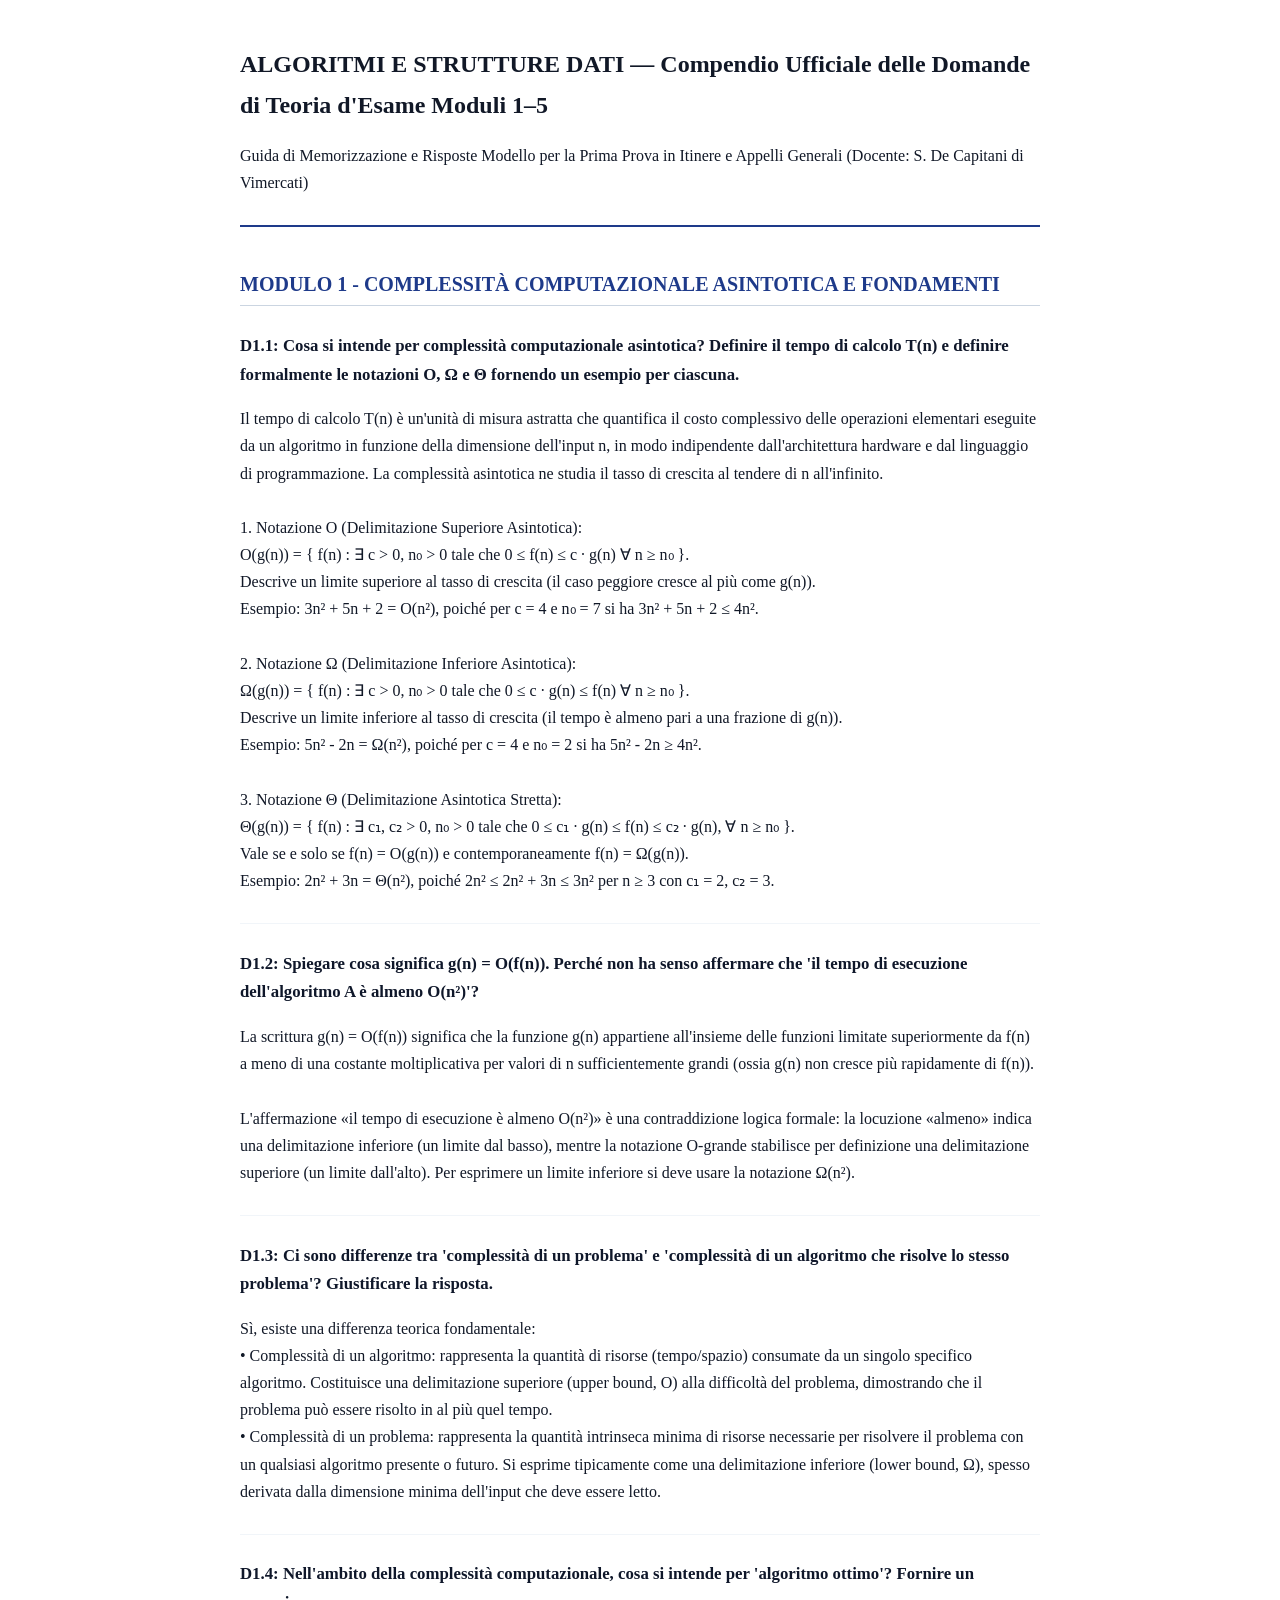
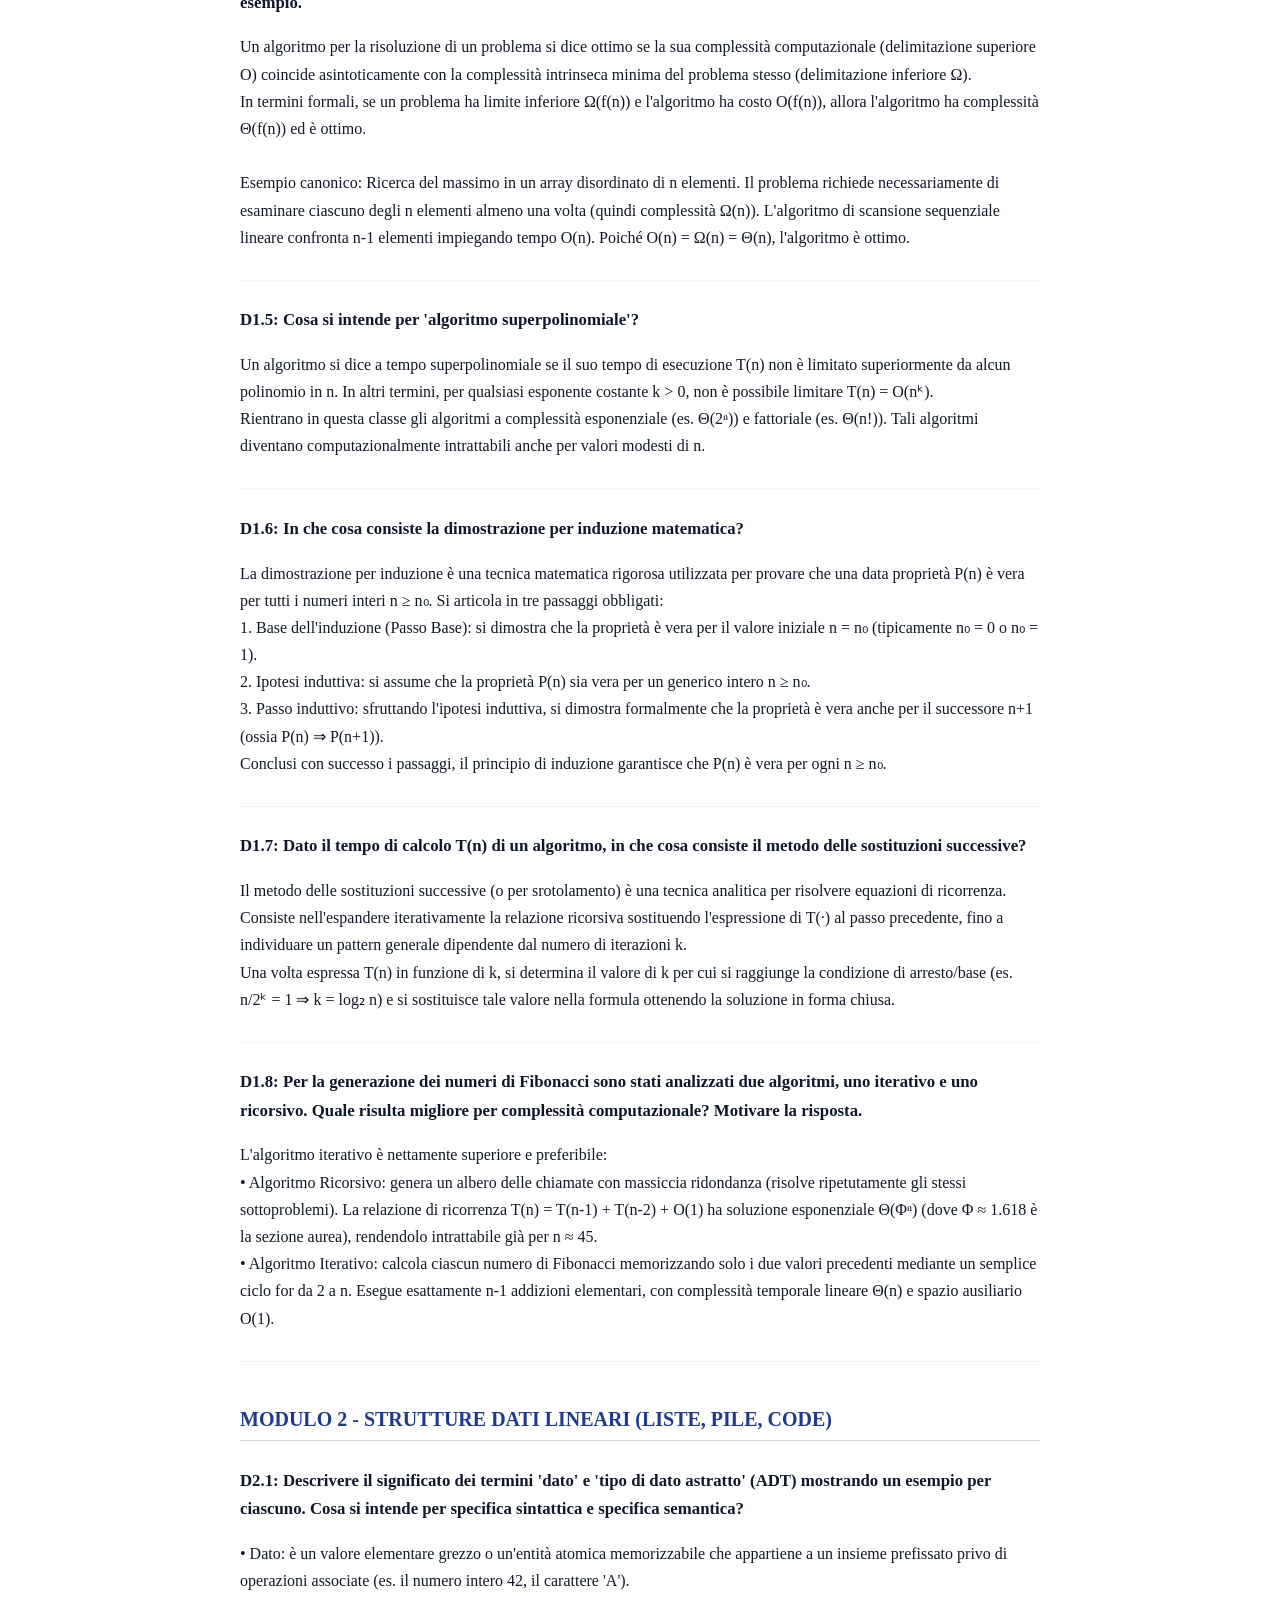
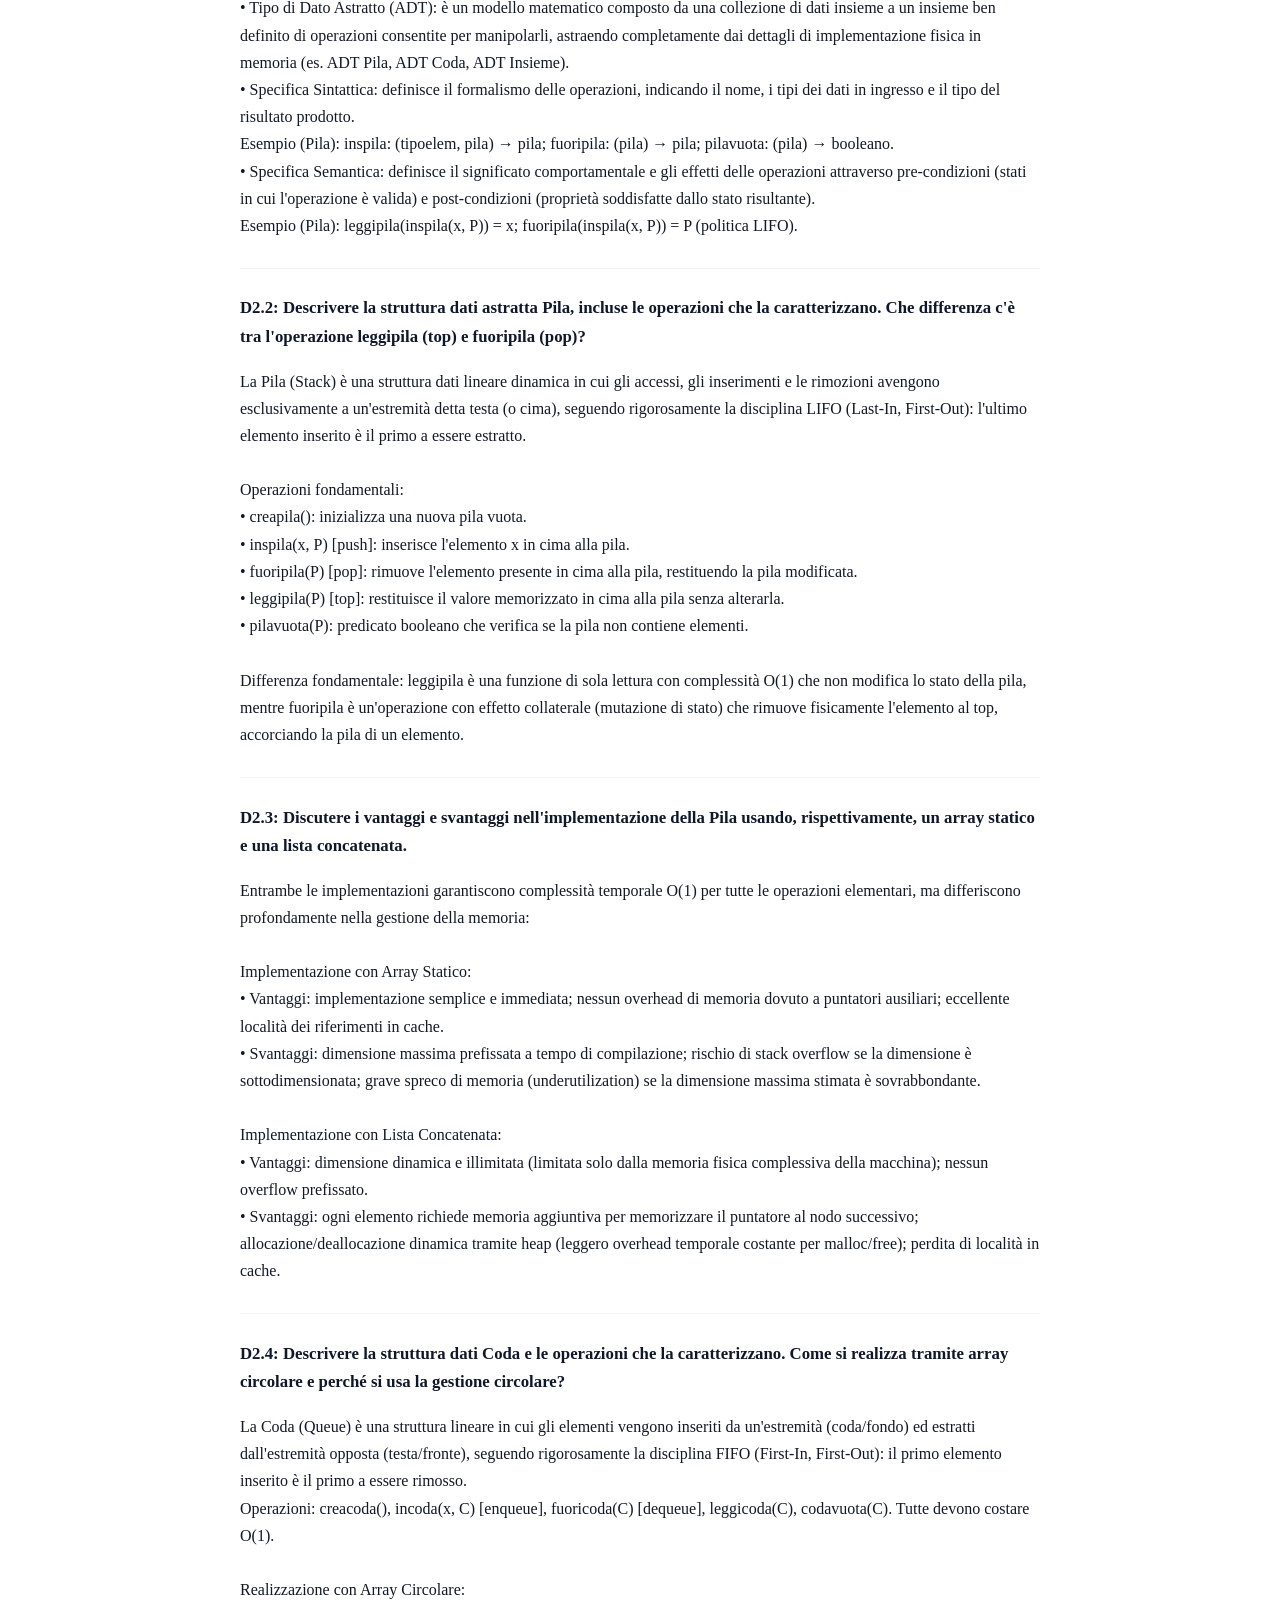
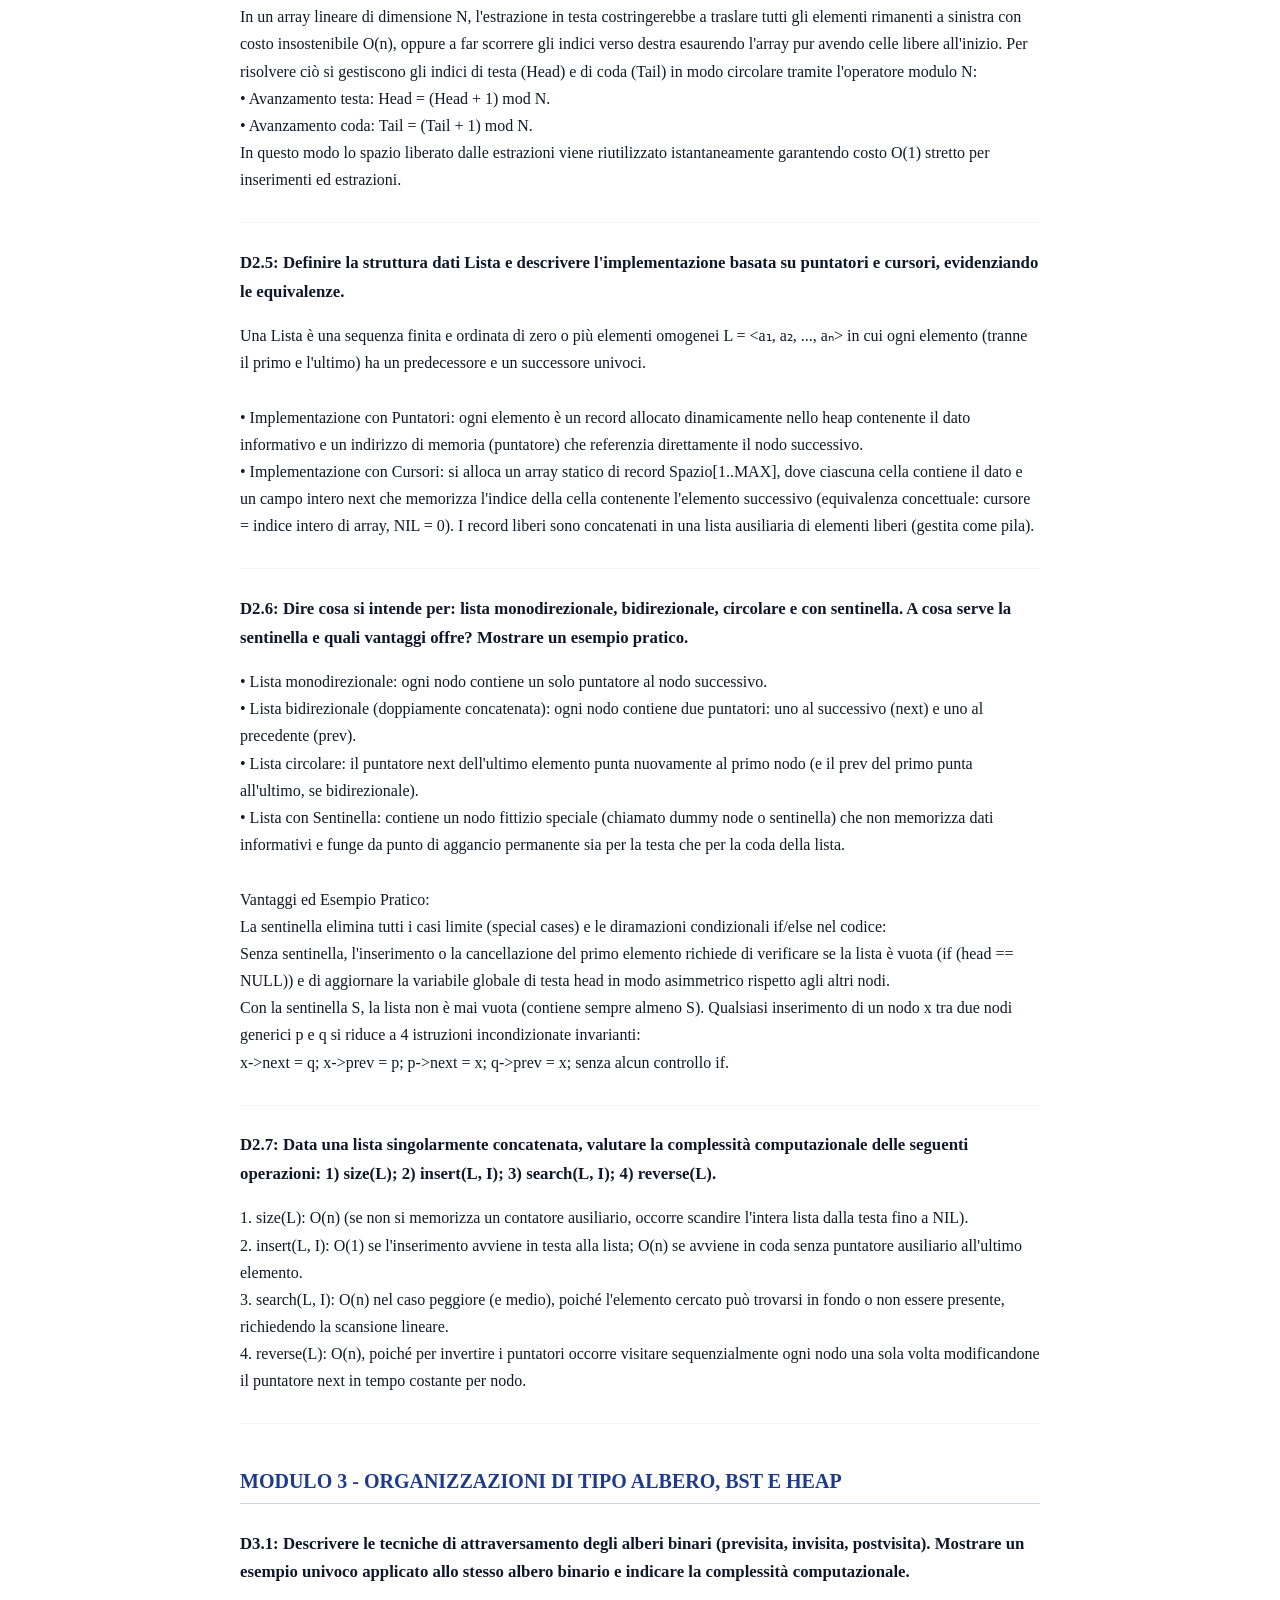
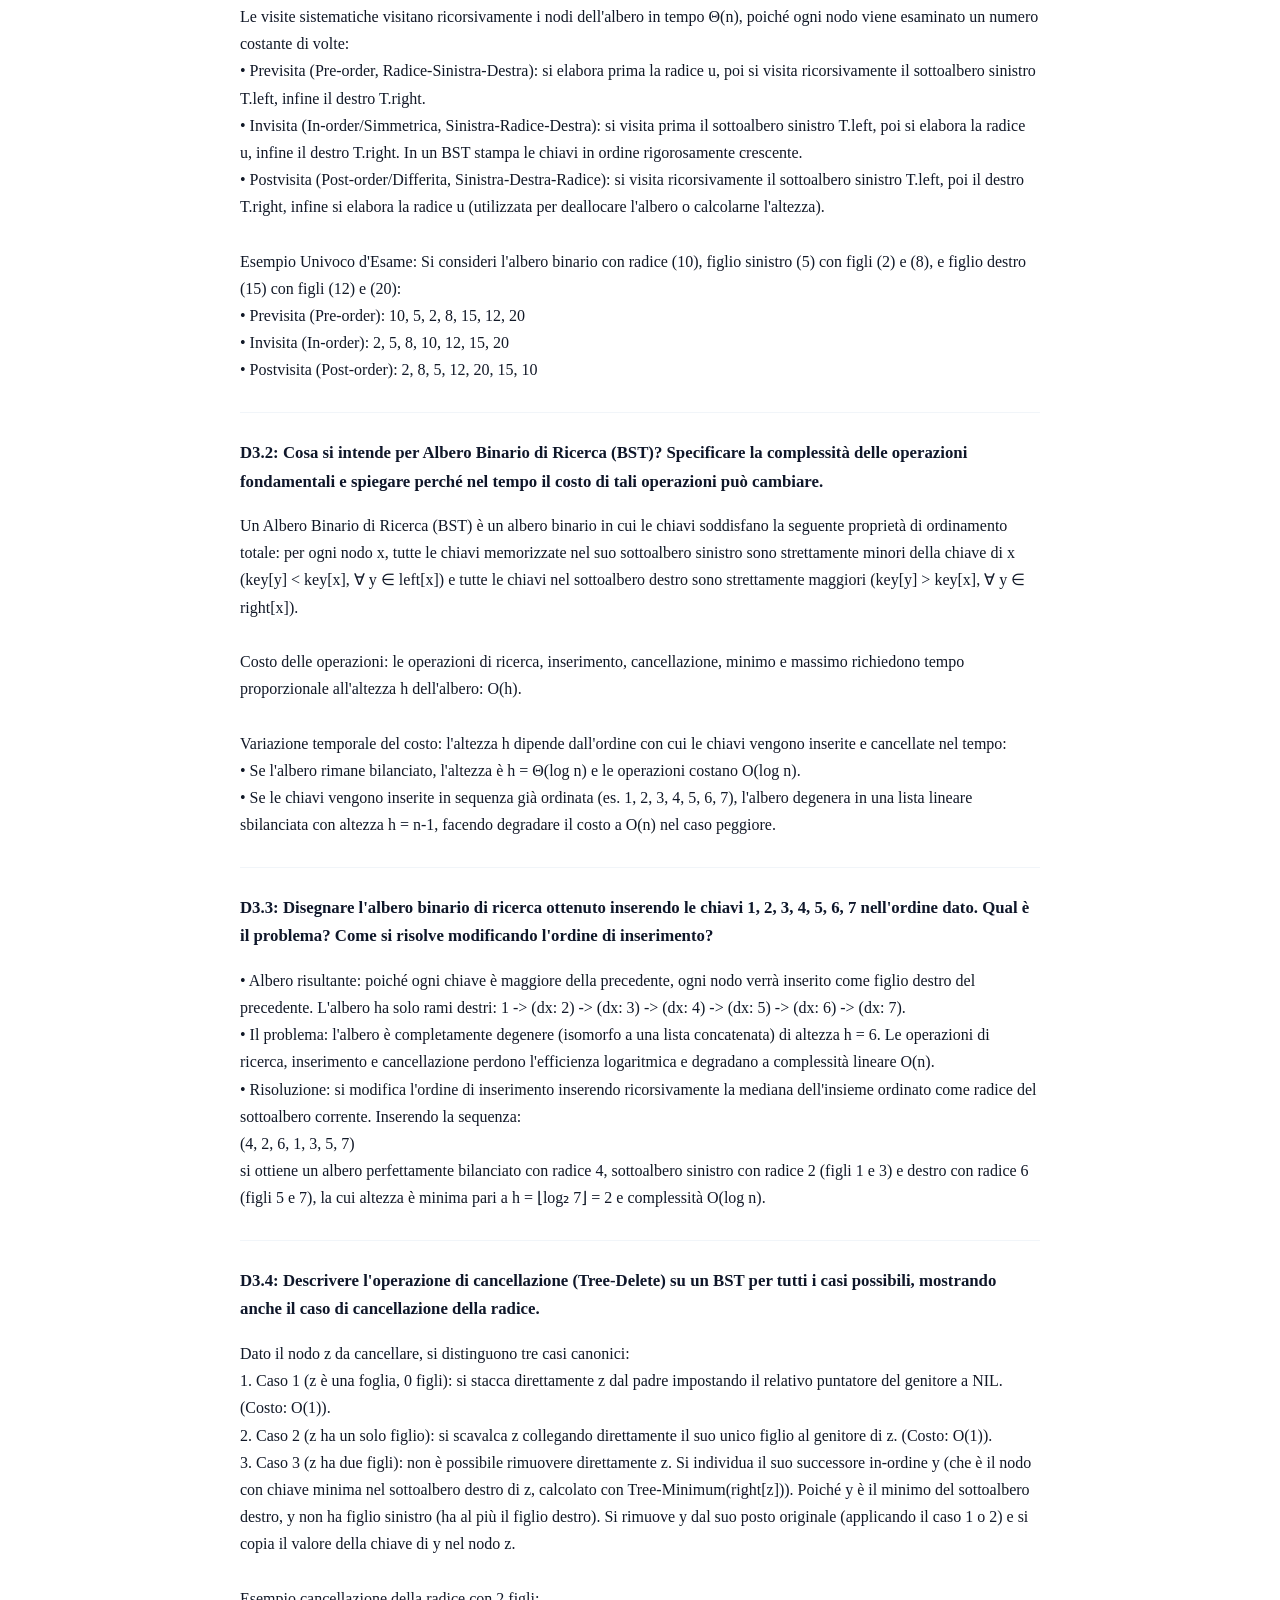
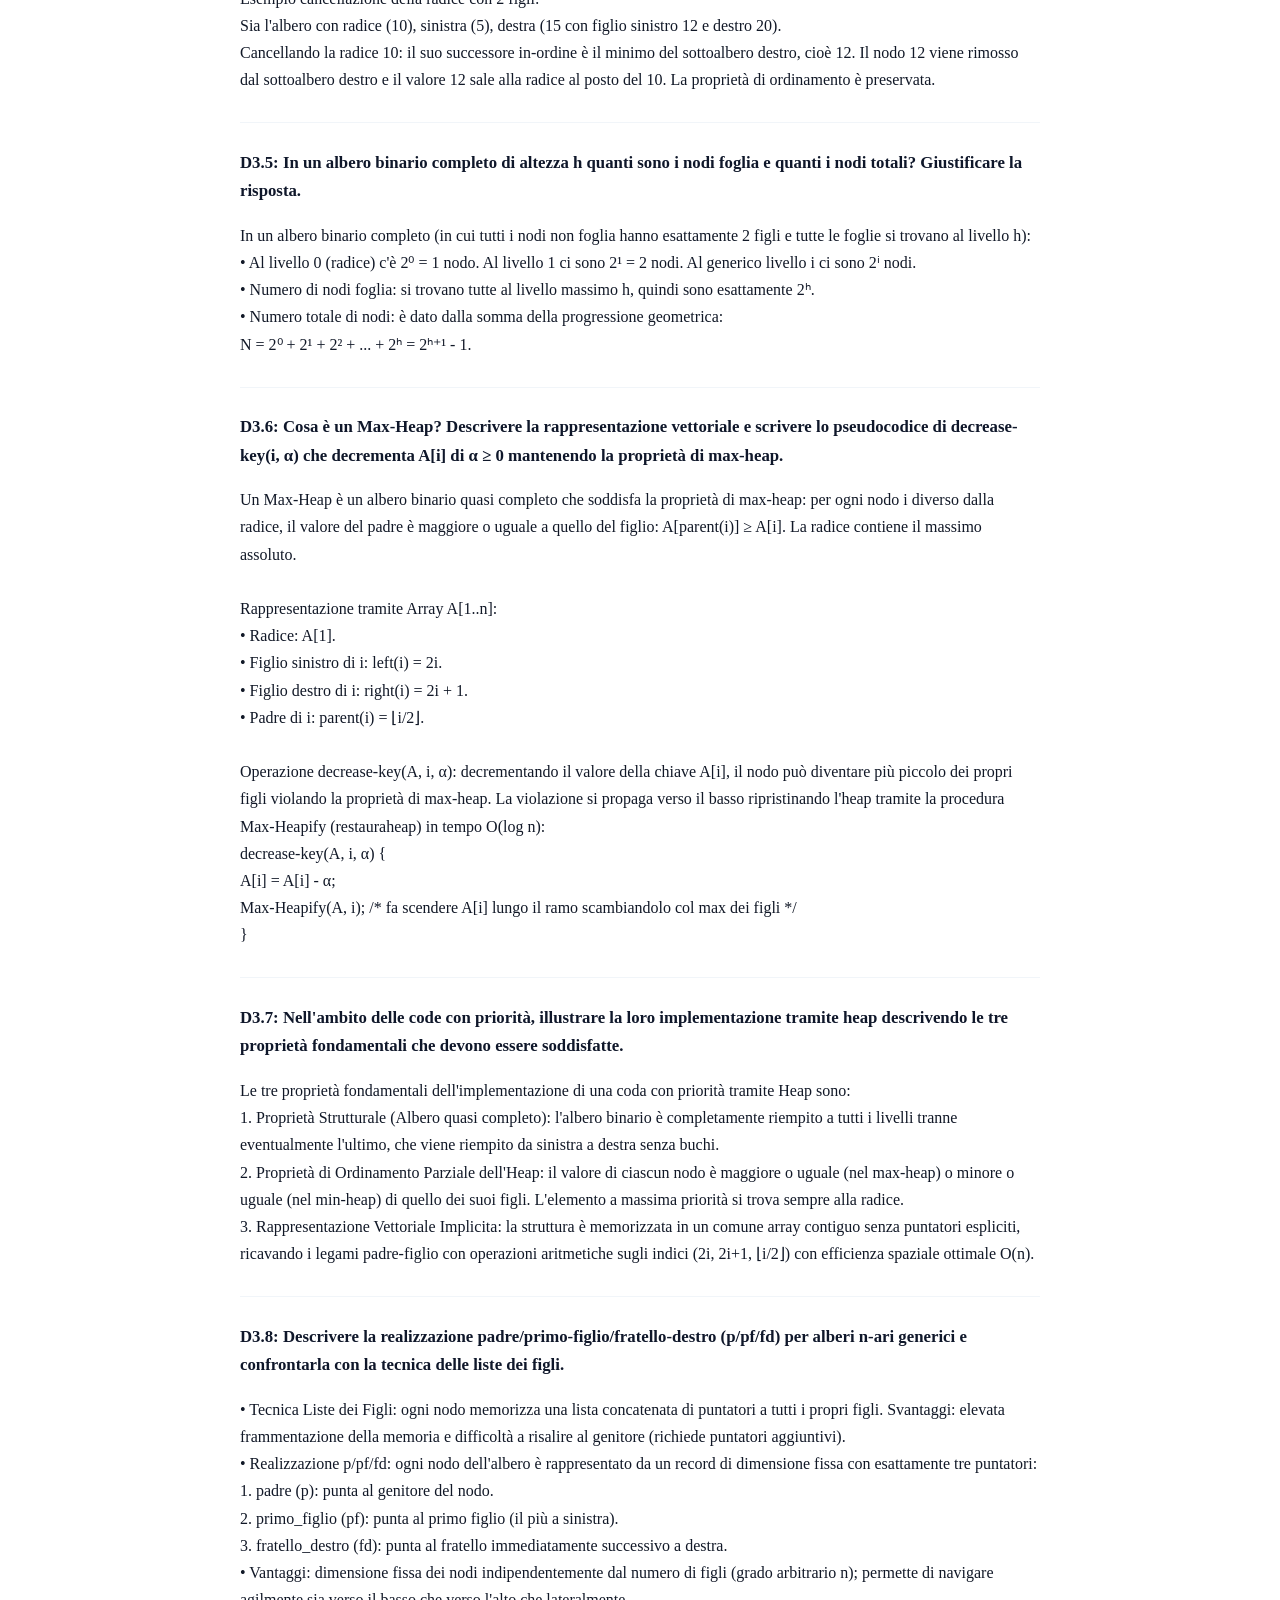
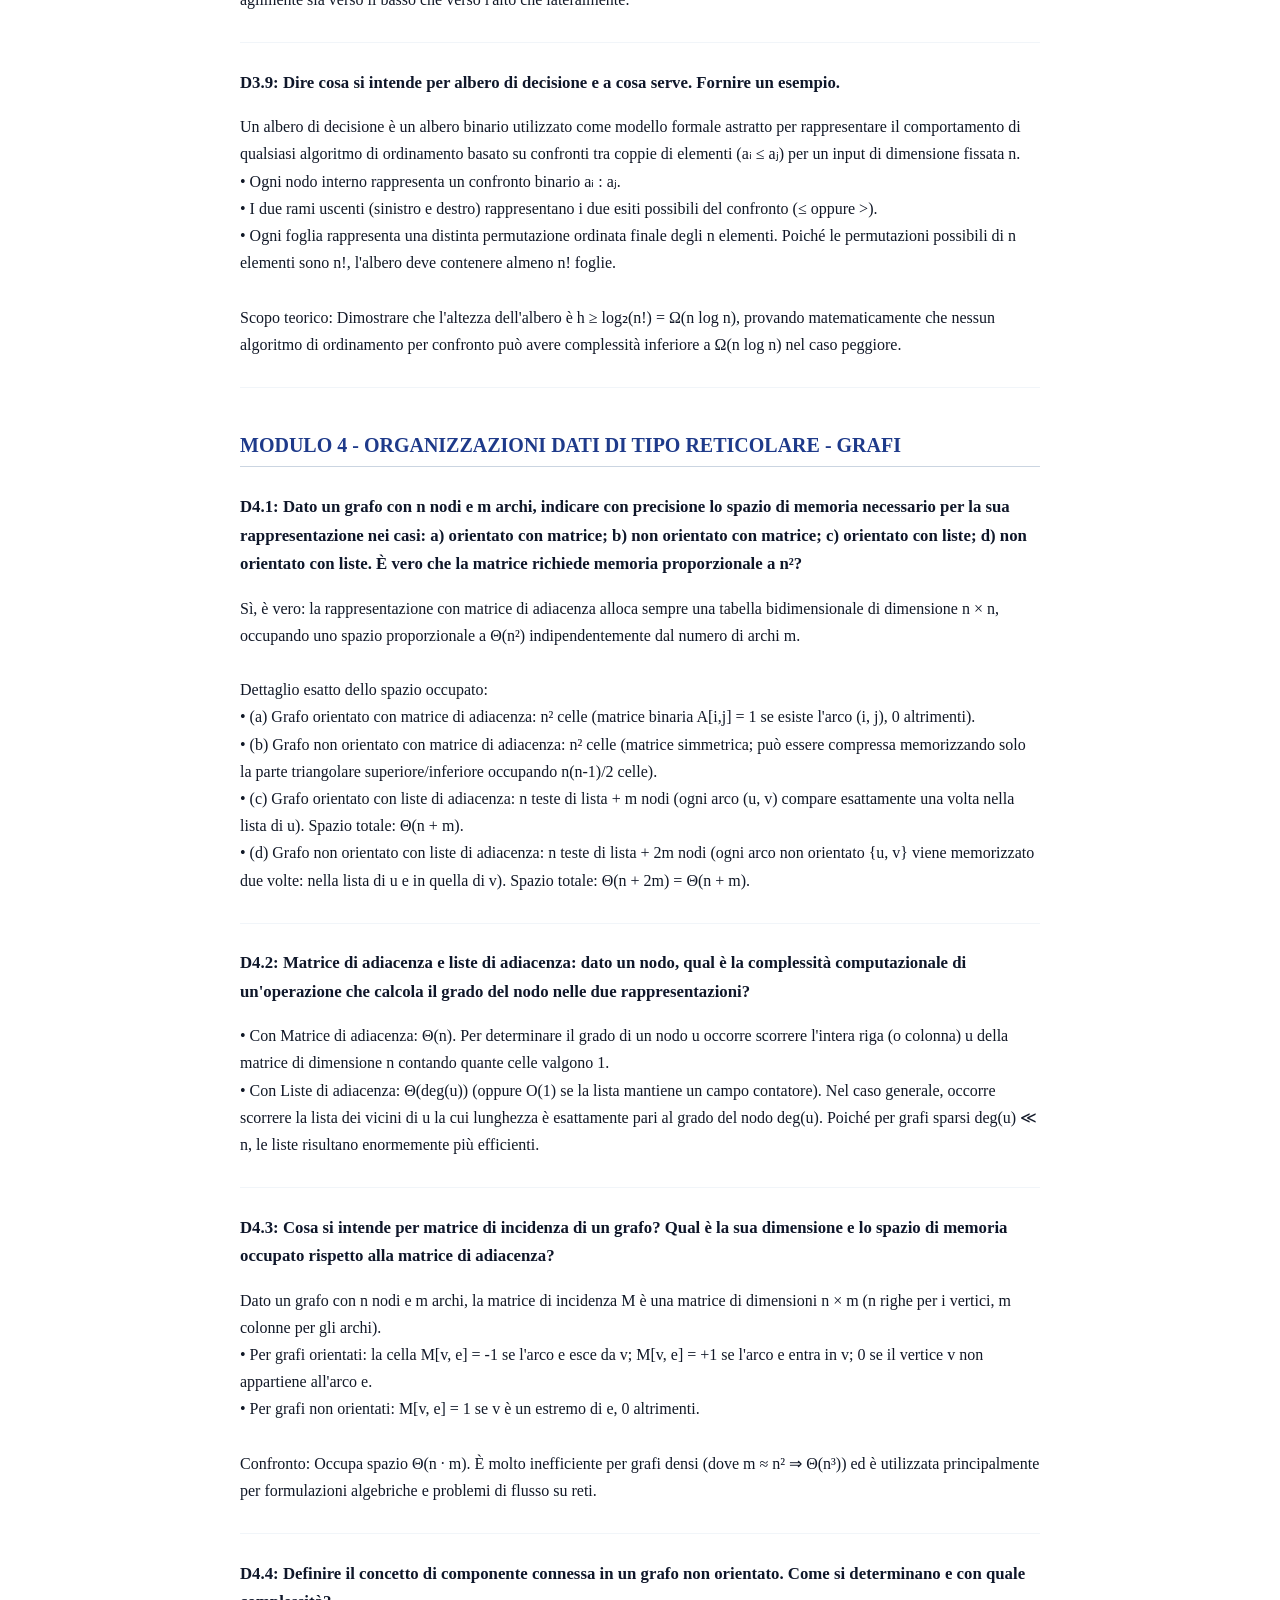
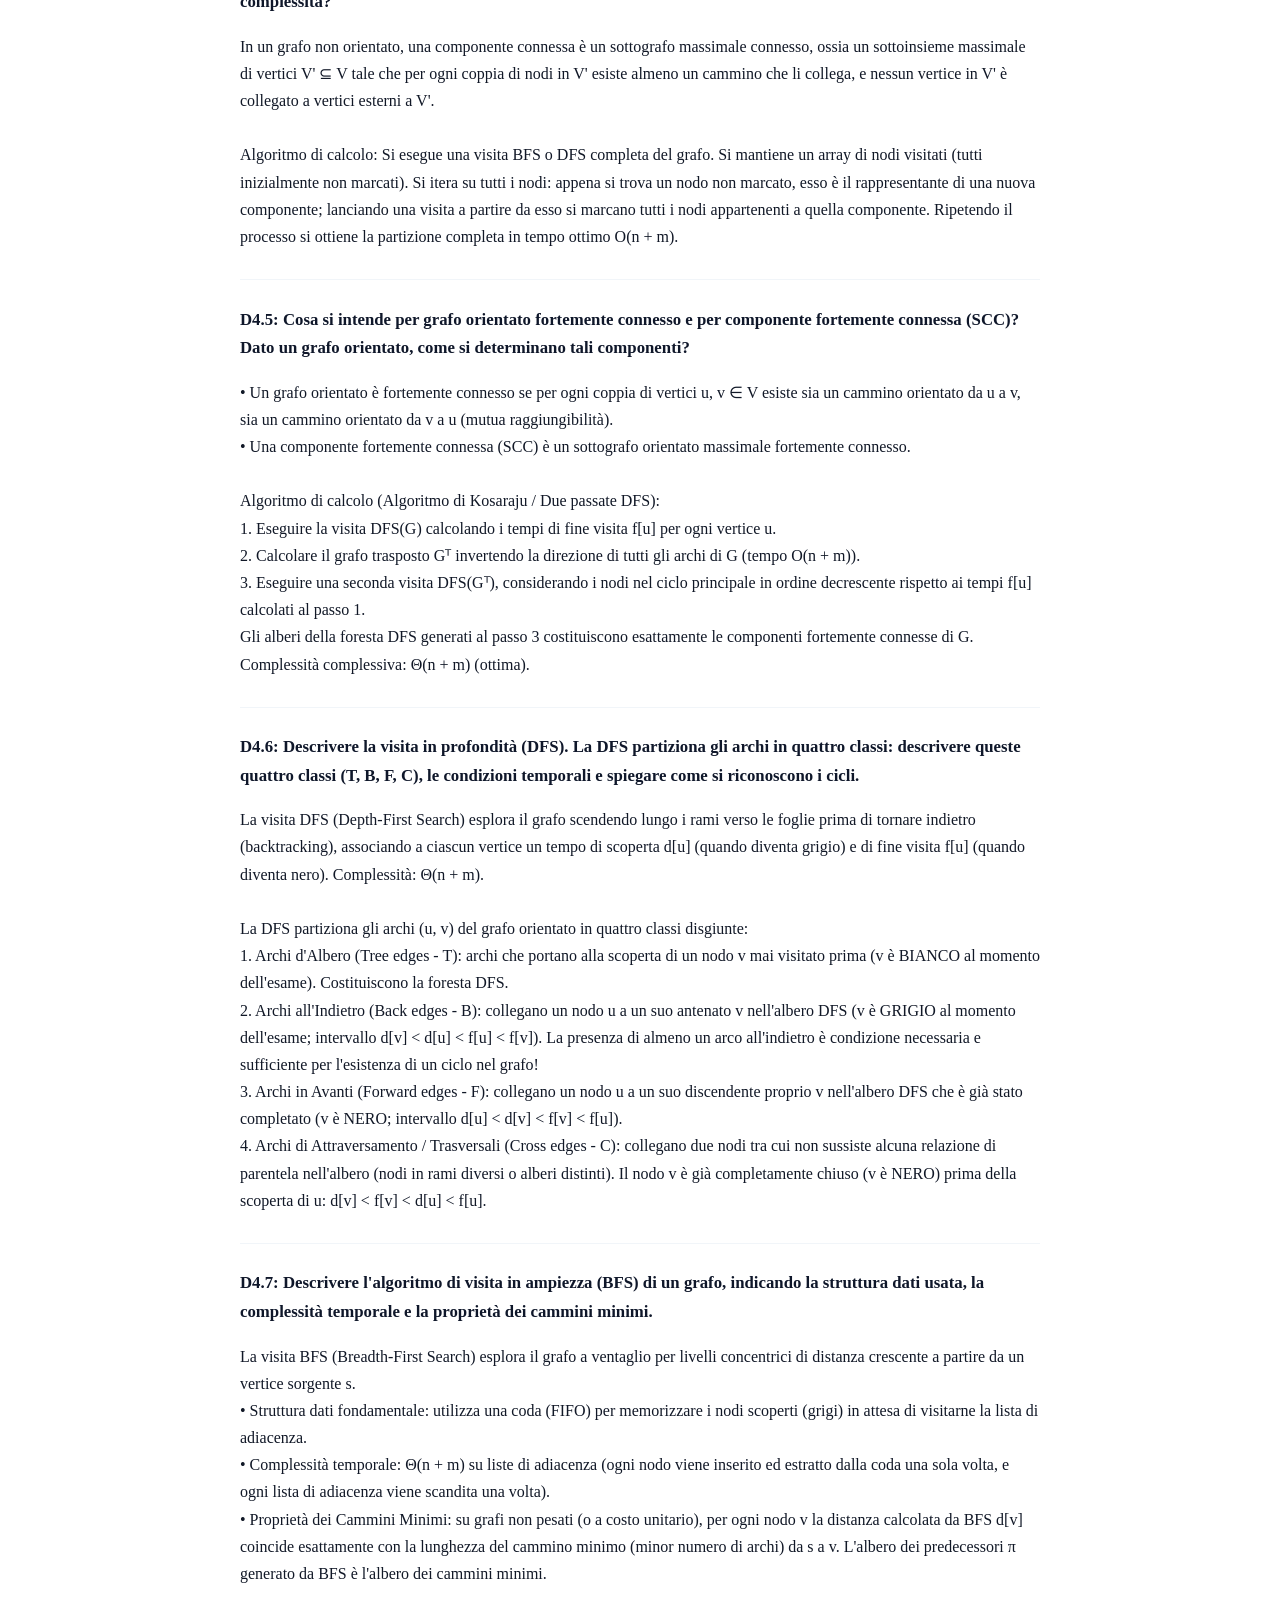
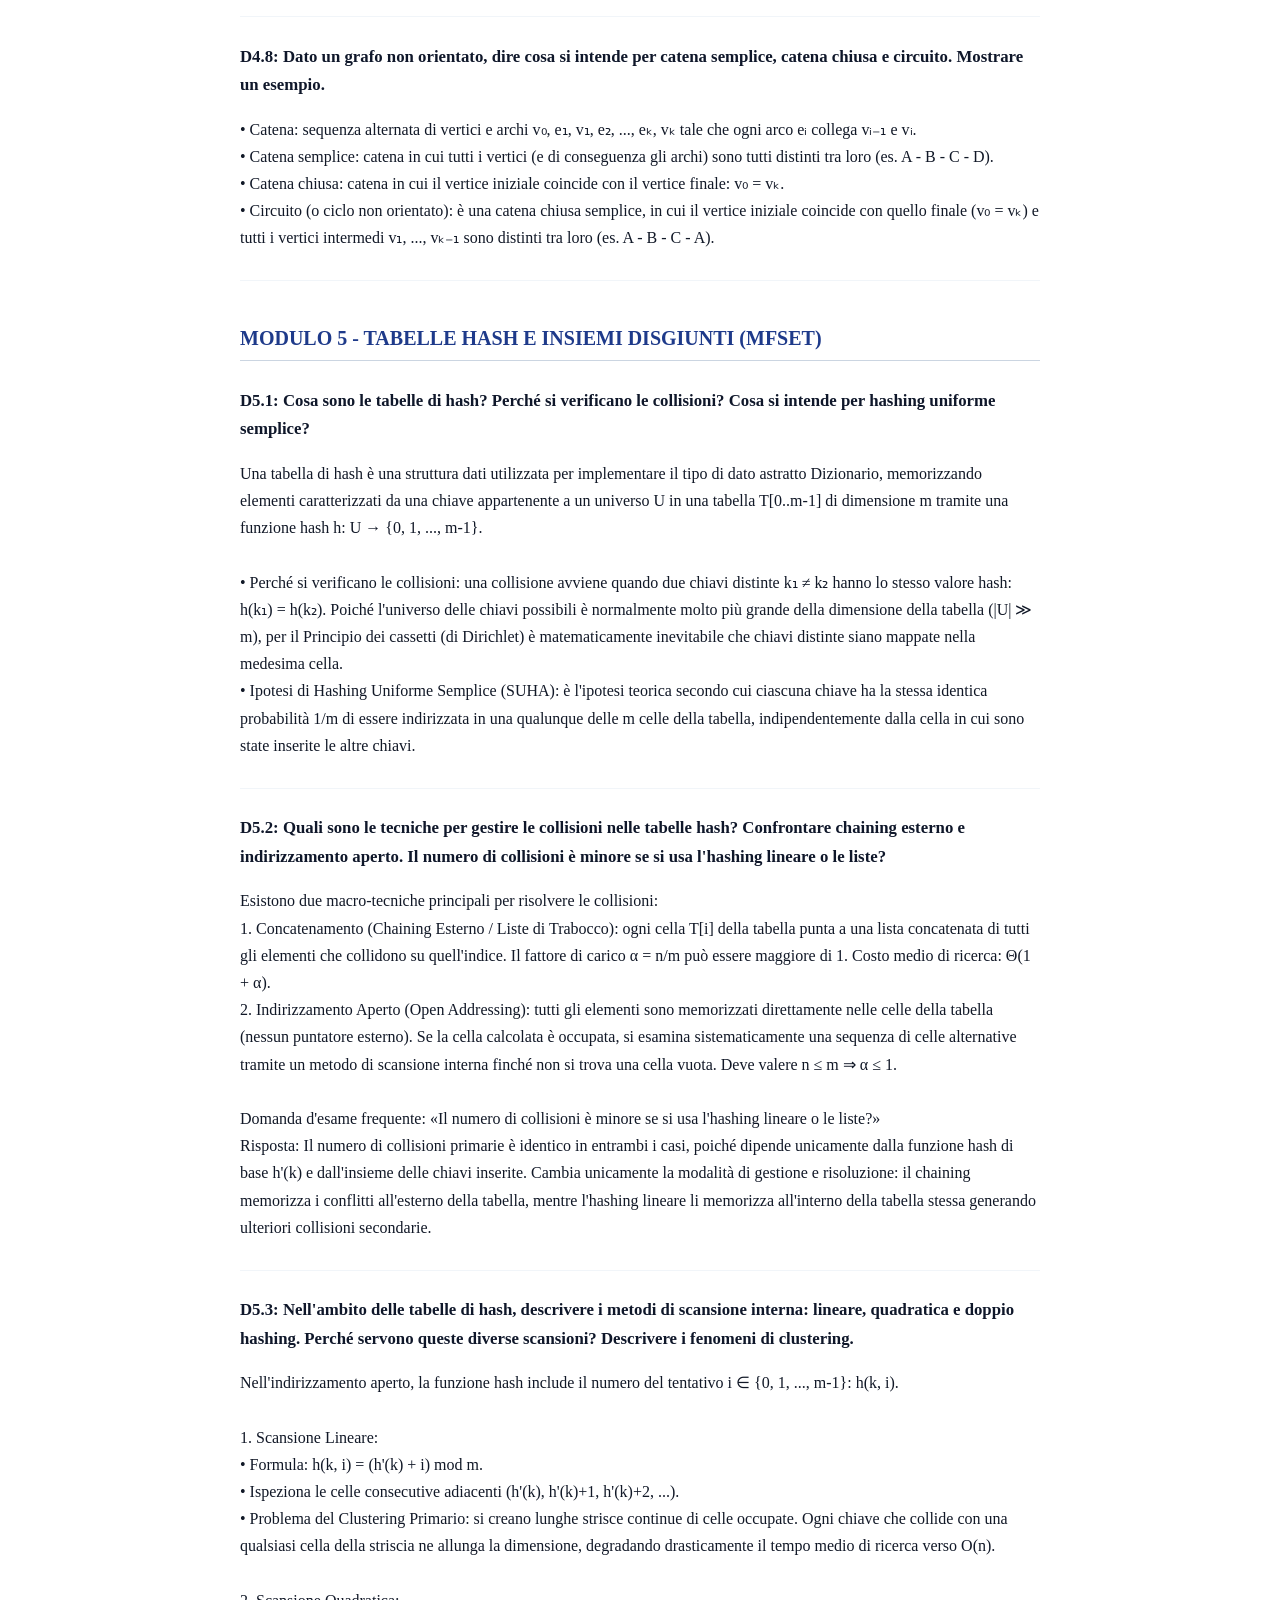
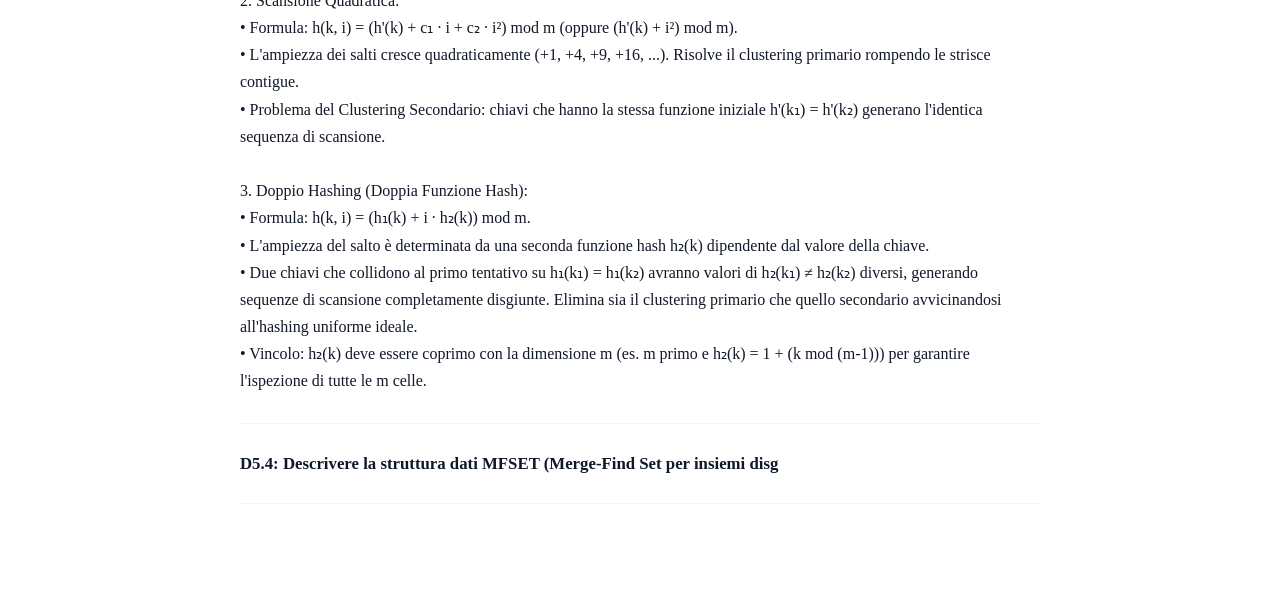
==== esame2.html @ de4a7b33 "Create esame2.html" ====
<!DOCTYPE html>
<html lang="it">
<head>
    <meta charset="UTF-8">
    <meta name="viewport" content="width=device-width, initial-scale=1.0">
    <title>Algoritmi e Strutture Dati - Compendio Teoria Moduli 1-5</title>
    <style>
        body {
            font-family: Georgia, "Times New Roman", serif;
            line-height: 1.7;
            max-width: 800px;
            margin: 0 auto;
            padding: 1.5rem 1.2rem 4rem;
            color: #111827;
            background: #ffffff;
        }
        header {
            border-bottom: 2px solid #1e3a8a;
            padding-bottom: 1rem;
            margin-bottom: 2rem;
        }
        h1 {
            font-size: 1.5rem;
            margin-bottom: 0.4rem;
        }
        h2 {
            font-size: 1.25rem;
            color: #1e3a8a;
            margin-top: 2.5rem;
            padding-bottom: 0.3rem;
            border-bottom: 1px solid #cbd5e1;
        }
        h3 {
            font-size: 1.05rem;
            margin-top: 1.6rem;
            margin-bottom: 0.5rem;
            color: #0f172a;
        }
        p {
            margin-bottom: 0.8rem;
            white-space: pre-line;
        }
        section {
            margin-bottom: 1.5rem;
            padding-bottom: 1rem;
            border-bottom: 1px solid #f1f5f9;
        }
    </style>
</head>
<body>
<main>
    <article>
        <header>
            <h1>ALGORITMI E STRUTTURE DATI — Compendio Ufficiale delle Domande di Teoria d'Esame Moduli 1–5</h1>
            <p>Guida di Memorizzazione e Risposte Modello per la Prima Prova in Itinere e Appelli Generali (Docente: S. De Capitani di Vimercati)</p>
        </header>

        <h2>MODULO 1 - COMPLESSITÀ COMPUTAZIONALE ASINTOTICA E FONDAMENTI</h2>

        <section>
            <h3>D1.1: Cosa si intende per complessità computazionale asintotica? Definire il tempo di calcolo T(n) e definire formalmente le notazioni O, Ω e Θ fornendo un esempio per ciascuna.</h3>
            <p>Il tempo di calcolo T(n) è un'unità di misura astratta che quantifica il costo complessivo delle operazioni elementari eseguite da un algoritmo in funzione della dimensione dell'input n, in modo indipendente dall'architettura hardware e dal linguaggio di programmazione. La complessità asintotica ne studia il tasso di crescita al tendere di n all'infinito.

1. Notazione O (Delimitazione Superiore Asintotica):
O(g(n)) = { f(n) : ∃ c > 0, n₀ > 0 tale che 0 ≤ f(n) ≤ c · g(n) ∀ n ≥ n₀ }.
Descrive un limite superiore al tasso di crescita (il caso peggiore cresce al più come g(n)).
Esempio: 3n² + 5n + 2 = O(n²), poiché per c = 4 e n₀ = 7 si ha 3n² + 5n + 2 ≤ 4n².

2. Notazione Ω (Delimitazione Inferiore Asintotica):
Ω(g(n)) = { f(n) : ∃ c > 0, n₀ > 0 tale che 0 ≤ c · g(n) ≤ f(n) ∀ n ≥ n₀ }.
Descrive un limite inferiore al tasso di crescita (il tempo è almeno pari a una frazione di g(n)).
Esempio: 5n² - 2n = Ω(n²), poiché per c = 4 e n₀ = 2 si ha 5n² - 2n ≥ 4n².

3. Notazione Θ (Delimitazione Asintotica Stretta):
Θ(g(n)) = { f(n) : ∃ c₁, c₂ > 0, n₀ > 0 tale che 0 ≤ c₁ · g(n) ≤ f(n) ≤ c₂ · g(n), ∀ n ≥ n₀ }.
Vale se e solo se f(n) = O(g(n)) e contemporaneamente f(n) = Ω(g(n)).
Esempio: 2n² + 3n = Θ(n²), poiché 2n² ≤ 2n² + 3n ≤ 3n² per n ≥ 3 con c₁ = 2, c₂ = 3.</p>
        </section>

        <section>
            <h3>D1.2: Spiegare cosa significa g(n) = O(f(n)). Perché non ha senso affermare che 'il tempo di esecuzione dell'algoritmo A è almeno O(n²)'?</h3>
            <p>La scrittura g(n) = O(f(n)) significa che la funzione g(n) appartiene all'insieme delle funzioni limitate superiormente da f(n) a meno di una costante moltiplicativa per valori di n sufficientemente grandi (ossia g(n) non cresce più rapidamente di f(n)).

L'affermazione «il tempo di esecuzione è almeno O(n²)» è una contraddizione logica formale: la locuzione «almeno» indica una delimitazione inferiore (un limite dal basso), mentre la notazione O-grande stabilisce per definizione una delimitazione superiore (un limite dall'alto). Per esprimere un limite inferiore si deve usare la notazione Ω(n²).</p>
        </section>

        <section>
            <h3>D1.3: Ci sono differenze tra 'complessità di un problema' e 'complessità di un algoritmo che risolve lo stesso problema'? Giustificare la risposta.</h3>
            <p>Sì, esiste una differenza teorica fondamentale:
• Complessità di un algoritmo: rappresenta la quantità di risorse (tempo/spazio) consumate da un singolo specifico algoritmo. Costituisce una delimitazione superiore (upper bound, O) alla difficoltà del problema, dimostrando che il problema può essere risolto in al più quel tempo.
• Complessità di un problema: rappresenta la quantità intrinseca minima di risorse necessarie per risolvere il problema con un qualsiasi algoritmo presente o futuro. Si esprime tipicamente come una delimitazione inferiore (lower bound, Ω), spesso derivata dalla dimensione minima dell'input che deve essere letto.</p>
        </section>

        <section>
            <h3>D1.4: Nell'ambito della complessità computazionale, cosa si intende per 'algoritmo ottimo'? Fornire un esempio.</h3>
            <p>Un algoritmo per la risoluzione di un problema si dice ottimo se la sua complessità computazionale (delimitazione superiore O) coincide asintoticamente con la complessità intrinseca minima del problema stesso (delimitazione inferiore Ω).
In termini formali, se un problema ha limite inferiore Ω(f(n)) e l'algoritmo ha costo O(f(n)), allora l'algoritmo ha complessità Θ(f(n)) ed è ottimo.

Esempio canonico: Ricerca del massimo in un array disordinato di n elementi. Il problema richiede necessariamente di esaminare ciascuno degli n elementi almeno una volta (quindi complessità Ω(n)). L'algoritmo di scansione sequenziale lineare confronta n-1 elementi impiegando tempo O(n). Poiché O(n) = Ω(n) = Θ(n), l'algoritmo è ottimo.</p>
        </section>

        <section>
            <h3>D1.5: Cosa si intende per 'algoritmo superpolinomiale'?</h3>
            <p>Un algoritmo si dice a tempo superpolinomiale se il suo tempo di esecuzione T(n) non è limitato superiormente da alcun polinomio in n. In altri termini, per qualsiasi esponente costante k > 0, non è possibile limitare T(n) = O(nᵏ).
Rientrano in questa classe gli algoritmi a complessità esponenziale (es. Θ(2ⁿ)) e fattoriale (es. Θ(n!)). Tali algoritmi diventano computazionalmente intrattabili anche per valori modesti di n.</p>
        </section>

        <section>
            <h3>D1.6: In che cosa consiste la dimostrazione per induzione matematica?</h3>
            <p>La dimostrazione per induzione è una tecnica matematica rigorosa utilizzata per provare che una data proprietà P(n) è vera per tutti i numeri interi n ≥ n₀. Si articola in tre passaggi obbligati:
1. Base dell'induzione (Passo Base): si dimostra che la proprietà è vera per il valore iniziale n = n₀ (tipicamente n₀ = 0 o n₀ = 1).
2. Ipotesi induttiva: si assume che la proprietà P(n) sia vera per un generico intero n ≥ n₀.
3. Passo induttivo: sfruttando l'ipotesi induttiva, si dimostra formalmente che la proprietà è vera anche per il successore n+1 (ossia P(n) ⇒ P(n+1)).
Conclusi con successo i passaggi, il principio di induzione garantisce che P(n) è vera per ogni n ≥ n₀.</p>
        </section>

        <section>
            <h3>D1.7: Dato il tempo di calcolo T(n) di un algoritmo, in che cosa consiste il metodo delle sostituzioni successive?</h3>
            <p>Il metodo delle sostituzioni successive (o per srotolamento) è una tecnica analitica per risolvere equazioni di ricorrenza. Consiste nell'espandere iterativamente la relazione ricorsiva sostituendo l'espressione di T(·) al passo precedente, fino a individuare un pattern generale dipendente dal numero di iterazioni k.
Una volta espressa T(n) in funzione di k, si determina il valore di k per cui si raggiunge la condizione di arresto/base (es. n/2ᵏ = 1 ⇒ k = log₂ n) e si sostituisce tale valore nella formula ottenendo la soluzione in forma chiusa.</p>
        </section>

        <section>
            <h3>D1.8: Per la generazione dei numeri di Fibonacci sono stati analizzati due algoritmi, uno iterativo e uno ricorsivo. Quale risulta migliore per complessità computazionale? Motivare la risposta.</h3>
            <p>L'algoritmo iterativo è nettamente superiore e preferibile:
• Algoritmo Ricorsivo: genera un albero delle chiamate con massiccia ridondanza (risolve ripetutamente gli stessi sottoproblemi). La relazione di ricorrenza T(n) = T(n-1) + T(n-2) + O(1) ha soluzione esponenziale Θ(Φⁿ) (dove Φ ≈ 1.618 è la sezione aurea), rendendolo intrattabile già per n ≈ 45.
• Algoritmo Iterativo: calcola ciascun numero di Fibonacci memorizzando solo i due valori precedenti mediante un semplice ciclo for da 2 a n. Esegue esattamente n-1 addizioni elementari, con complessità temporale lineare Θ(n) e spazio ausiliario O(1).</p>
        </section>

        <h2>MODULO 2 - STRUTTURE DATI LINEARI (LISTE, PILE, CODE)</h2>

        <section>
            <h3>D2.1: Descrivere il significato dei termini 'dato' e 'tipo di dato astratto' (ADT) mostrando un esempio per ciascuno. Cosa si intende per specifica sintattica e specifica semantica?</h3>
            <p>• Dato: è un valore elementare grezzo o un'entità atomica memorizzabile che appartiene a un insieme prefissato privo di operazioni associate (es. il numero intero 42, il carattere 'A').
• Tipo di Dato Astratto (ADT): è un modello matematico composto da una collezione di dati insieme a un insieme ben definito di operazioni consentite per manipolarli, astraendo completamente dai dettagli di implementazione fisica in memoria (es. ADT Pila, ADT Coda, ADT Insieme).
• Specifica Sintattica: definisce il formalismo delle operazioni, indicando il nome, i tipi dei dati in ingresso e il tipo del risultato prodotto.
  Esempio (Pila): inspila: (tipoelem, pila) → pila; fuoripila: (pila) → pila; pilavuota: (pila) → booleano.
• Specifica Semantica: definisce il significato comportamentale e gli effetti delle operazioni attraverso pre-condizioni (stati in cui l'operazione è valida) e post-condizioni (proprietà soddisfatte dallo stato risultante).
  Esempio (Pila): leggipila(inspila(x, P)) = x; fuoripila(inspila(x, P)) = P (politica LIFO).</p>
        </section>

        <section>
            <h3>D2.2: Descrivere la struttura dati astratta Pila, incluse le operazioni che la caratterizzano. Che differenza c'è tra l'operazione leggipila (top) e fuoripila (pop)?</h3>
            <p>La Pila (Stack) è una struttura dati lineare dinamica in cui gli accessi, gli inserimenti e le rimozioni avengono esclusivamente a un'estremità detta testa (o cima), seguendo rigorosamente la disciplina LIFO (Last-In, First-Out): l'ultimo elemento inserito è il primo a essere estratto.

Operazioni fondamentali:
• creapila(): inizializza una nuova pila vuota.
• inspila(x, P) [push]: inserisce l'elemento x in cima alla pila.
• fuoripila(P) [pop]: rimuove l'elemento presente in cima alla pila, restituendo la pila modificata.
• leggipila(P) [top]: restituisce il valore memorizzato in cima alla pila senza alterarla.
• pilavuota(P): predicato booleano che verifica se la pila non contiene elementi.

Differenza fondamentale: leggipila è una funzione di sola lettura con complessità O(1) che non modifica lo stato della pila, mentre fuoripila è un'operazione con effetto collaterale (mutazione di stato) che rimuove fisicamente l'elemento al top, accorciando la pila di un elemento.</p>
        </section>

        <section>
            <h3>D2.3: Discutere i vantaggi e svantaggi nell'implementazione della Pila usando, rispettivamente, un array statico e una lista concatenata.</h3>
            <p>Entrambe le implementazioni garantiscono complessità temporale O(1) per tutte le operazioni elementari, ma differiscono profondamente nella gestione della memoria:

Implementazione con Array Statico:
• Vantaggi: implementazione semplice e immediata; nessun overhead di memoria dovuto a puntatori ausiliari; eccellente località dei riferimenti in cache.
• Svantaggi: dimensione massima prefissata a tempo di compilazione; rischio di stack overflow se la dimensione è sottodimensionata; grave spreco di memoria (underutilization) se la dimensione massima stimata è sovrabbondante.

Implementazione con Lista Concatenata:
• Vantaggi: dimensione dinamica e illimitata (limitata solo dalla memoria fisica complessiva della macchina); nessun overflow prefissato.
• Svantaggi: ogni elemento richiede memoria aggiuntiva per memorizzare il puntatore al nodo successivo; allocazione/deallocazione dinamica tramite heap (leggero overhead temporale costante per malloc/free); perdita di località in cache.</p>
        </section>

        <section>
            <h3>D2.4: Descrivere la struttura dati Coda e le operazioni che la caratterizzano. Come si realizza tramite array circolare e perché si usa la gestione circolare?</h3>
            <p>La Coda (Queue) è una struttura lineare in cui gli elementi vengono inseriti da un'estremità (coda/fondo) ed estratti dall'estremità opposta (testa/fronte), seguendo rigorosamente la disciplina FIFO (First-In, First-Out): il primo elemento inserito è il primo a essere rimosso.
Operazioni: creacoda(), incoda(x, C) [enqueue], fuoricoda(C) [dequeue], leggicoda(C), codavuota(C). Tutte devono costare O(1).

Realizzazione con Array Circolare:
In un array lineare di dimensione N, l'estrazione in testa costringerebbe a traslare tutti gli elementi rimanenti a sinistra con costo insostenibile O(n), oppure a far scorrere gli indici verso destra esaurendo l'array pur avendo celle libere all'inizio. Per risolvere ciò si gestiscono gli indici di testa (Head) e di coda (Tail) in modo circolare tramite l'operatore modulo N:
• Avanzamento testa: Head = (Head + 1) mod N.
• Avanzamento coda: Tail = (Tail + 1) mod N.
In questo modo lo spazio liberato dalle estrazioni viene riutilizzato istantaneamente garantendo costo O(1) stretto per inserimenti ed estrazioni.</p>
        </section>

        <section>
            <h3>D2.5: Definire la struttura dati Lista e descrivere l'implementazione basata su puntatori e cursori, evidenziando le equivalenze.</h3>
            <p>Una Lista è una sequenza finita e ordinata di zero o più elementi omogenei L = &lt;a₁, a₂, ..., aₙ&gt; in cui ogni elemento (tranne il primo e l'ultimo) ha un predecessore e un successore univoci.

• Implementazione con Puntatori: ogni elemento è un record allocato dinamicamente nello heap contenente il dato informativo e un indirizzo di memoria (puntatore) che referenzia direttamente il nodo successivo.
• Implementazione con Cursori: si alloca un array statico di record Spazio[1..MAX], dove ciascuna cella contiene il dato e un campo intero next che memorizza l'indice della cella contenente l'elemento successivo (equivalenza concettuale: cursore = indice intero di array, NIL = 0). I record liberi sono concatenati in una lista ausiliaria di elementi liberi (gestita come pila).</p>
        </section>

        <section>
            <h3>D2.6: Dire cosa si intende per: lista monodirezionale, bidirezionale, circolare e con sentinella. A cosa serve la sentinella e quali vantaggi offre? Mostrare un esempio pratico.</h3>
            <p>• Lista monodirezionale: ogni nodo contiene un solo puntatore al nodo successivo.
• Lista bidirezionale (doppiamente concatenata): ogni nodo contiene due puntatori: uno al successivo (next) e uno al precedente (prev).
• Lista circolare: il puntatore next dell'ultimo elemento punta nuovamente al primo nodo (e il prev del primo punta all'ultimo, se bidirezionale).
• Lista con Sentinella: contiene un nodo fittizio speciale (chiamato dummy node o sentinella) che non memorizza dati informativi e funge da punto di aggancio permanente sia per la testa che per la coda della lista.

Vantaggi ed Esempio Pratico:
La sentinella elimina tutti i casi limite (special cases) e le diramazioni condizionali if/else nel codice:
Senza sentinella, l'inserimento o la cancellazione del primo elemento richiede di verificare se la lista è vuota (if (head == NULL)) e di aggiornare la variabile globale di testa head in modo asimmetrico rispetto agli altri nodi.
Con la sentinella S, la lista non è mai vuota (contiene sempre almeno S). Qualsiasi inserimento di un nodo x tra due nodi generici p e q si riduce a 4 istruzioni incondizionate invarianti:
x-&gt;next = q; x-&gt;prev = p; p-&gt;next = x; q-&gt;prev = x; senza alcun controllo if.</p>
        </section>

        <section>
            <h3>D2.7: Data una lista singolarmente concatenata, valutare la complessità computazionale delle seguenti operazioni: 1) size(L); 2) insert(L, I); 3) search(L, I); 4) reverse(L).</h3>
            <p>1. size(L): O(n) (se non si memorizza un contatore ausiliario, occorre scandire l'intera lista dalla testa fino a NIL).
2. insert(L, I): O(1) se l'inserimento avviene in testa alla lista; O(n) se avviene in coda senza puntatore ausiliario all'ultimo elemento.
3. search(L, I): O(n) nel caso peggiore (e medio), poiché l'elemento cercato può trovarsi in fondo o non essere presente, richiedendo la scansione lineare.
4. reverse(L): O(n), poiché per invertire i puntatori occorre visitare sequenzialmente ogni nodo una sola volta modificandone il puntatore next in tempo costante per nodo.</p>
        </section>

        <h2>MODULO 3 - ORGANIZZAZIONI DI TIPO ALBERO, BST E HEAP</h2>

        <section>
            <h3>D3.1: Descrivere le tecniche di attraversamento degli alberi binari (previsita, invisita, postvisita). Mostrare un esempio univoco applicato allo stesso albero binario e indicare la complessità computazionale.</h3>
            <p>Le visite sistematiche visitano ricorsivamente i nodi dell'albero in tempo Θ(n), poiché ogni nodo viene esaminato un numero costante di volte:
• Previsita (Pre-order, Radice-Sinistra-Destra): si elabora prima la radice u, poi si visita ricorsivamente il sottoalbero sinistro T.left, infine il destro T.right.
• Invisita (In-order/Simmetrica, Sinistra-Radice-Destra): si visita prima il sottoalbero sinistro T.left, poi si elabora la radice u, infine il destro T.right. In un BST stampa le chiavi in ordine rigorosamente crescente.
• Postvisita (Post-order/Differita, Sinistra-Destra-Radice): si visita ricorsivamente il sottoalbero sinistro T.left, poi il destro T.right, infine si elabora la radice u (utilizzata per deallocare l'albero o calcolarne l'altezza).

Esempio Univoco d'Esame: Si consideri l'albero binario con radice (10), figlio sinistro (5) con figli (2) e (8), e figlio destro (15) con figli (12) e (20):
• Previsita (Pre-order): 10, 5, 2, 8, 15, 12, 20
• Invisita (In-order): 2, 5, 8, 10, 12, 15, 20
• Postvisita (Post-order): 2, 8, 5, 12, 20, 15, 10</p>
        </section>

        <section>
            <h3>D3.2: Cosa si intende per Albero Binario di Ricerca (BST)? Specificare la complessità delle operazioni fondamentali e spiegare perché nel tempo il costo di tali operazioni può cambiare.</h3>
            <p>Un Albero Binario di Ricerca (BST) è un albero binario in cui le chiavi soddisfano la seguente proprietà di ordinamento totale: per ogni nodo x, tutte le chiavi memorizzate nel suo sottoalbero sinistro sono strettamente minori della chiave di x (key[y] &lt; key[x], ∀ y ∈ left[x]) e tutte le chiavi nel sottoalbero destro sono strettamente maggiori (key[y] &gt; key[x], ∀ y ∈ right[x]).

Costo delle operazioni: le operazioni di ricerca, inserimento, cancellazione, minimo e massimo richiedono tempo proporzionale all'altezza h dell'albero: O(h).

Variazione temporale del costo: l'altezza h dipende dall'ordine con cui le chiavi vengono inserite e cancellate nel tempo:
• Se l'albero rimane bilanciato, l'altezza è h = Θ(log n) e le operazioni costano O(log n).
• Se le chiavi vengono inserite in sequenza già ordinata (es. 1, 2, 3, 4, 5, 6, 7), l'albero degenera in una lista lineare sbilanciata con altezza h = n-1, facendo degradare il costo a O(n) nel caso peggiore.</p>
        </section>

        <section>
           <h3>D3.3: Disegnare l'albero binario di ricerca ottenuto inserendo le chiavi 1, 2, 3, 4, 5, 6, 7 nell'ordine dato. Qual è il problema? Come si risolve modificando l'ordine di inserimento?</h3>
            <p>• Albero risultante: poiché ogni chiave è maggiore della precedente, ogni nodo verrà inserito come figlio destro del precedente. L'albero ha solo rami destri: 1 -&gt; (dx: 2) -&gt; (dx: 3) -&gt; (dx: 4) -&gt; (dx: 5) -&gt; (dx: 6) -&gt; (dx: 7).
• Il problema: l'albero è completamente degenere (isomorfo a una lista concatenata) di altezza h = 6. Le operazioni di ricerca, inserimento e cancellazione perdono l'efficienza logaritmica e degradano a complessità lineare O(n).
• Risoluzione: si modifica l'ordine di inserimento inserendo ricorsivamente la mediana dell'insieme ordinato come radice del sottoalbero corrente. Inserendo la sequenza:
(4, 2, 6, 1, 3, 5, 7)
si ottiene un albero perfettamente bilanciato con radice 4, sottoalbero sinistro con radice 2 (figli 1 e 3) e destro con radice 6 (figli 5 e 7), la cui altezza è minima pari a h = ⌊log₂ 7⌋ = 2 e complessità O(log n).</p>
        </section>

        <section>
            <h3>D3.4: Descrivere l'operazione di cancellazione (Tree-Delete) su un BST per tutti i casi possibili, mostrando anche il caso di cancellazione della radice.</h3>
            <p>Dato il nodo z da cancellare, si distinguono tre casi canonici:
1. Caso 1 (z è una foglia, 0 figli): si stacca direttamente z dal padre impostando il relativo puntatore del genitore a NIL. (Costo: O(1)).
2. Caso 2 (z ha un solo figlio): si scavalca z collegando direttamente il suo unico figlio al genitore di z. (Costo: O(1)).
3. Caso 3 (z ha due figli): non è possibile rimuovere direttamente z. Si individua il suo successore in-ordine y (che è il nodo con chiave minima nel sottoalbero destro di z, calcolato con Tree-Minimum(right[z])). Poiché y è il minimo del sottoalbero destro, y non ha figlio sinistro (ha al più il figlio destro). Si rimuove y dal suo posto originale (applicando il caso 1 o 2) e si copia il valore della chiave di y nel nodo z.

Esempio cancellazione della radice con 2 figli:
Sia l'albero con radice (10), sinistra (5), destra (15 con figlio sinistro 12 e destro 20).
Cancellando la radice 10: il suo successore in-ordine è il minimo del sottoalbero destro, cioè 12. Il nodo 12 viene rimosso dal sottoalbero destro e il valore 12 sale alla radice al posto del 10. La proprietà di ordinamento è preservata.</p>
        </section>

        <section>
            <h3>D3.5: In un albero binario completo di altezza h quanti sono i nodi foglia e quanti i nodi totali? Giustificare la risposta.</h3>
            <p>In un albero binario completo (in cui tutti i nodi non foglia hanno esattamente 2 figli e tutte le foglie si trovano al livello h):
• Al livello 0 (radice) c'è 2⁰ = 1 nodo. Al livello 1 ci sono 2¹ = 2 nodi. Al generico livello i ci sono 2ⁱ nodi.
• Numero di nodi foglia: si trovano tutte al livello massimo h, quindi sono esattamente 2ʰ.
• Numero totale di nodi: è dato dalla somma della progressione geometrica:
N = 2⁰ + 2¹ + 2² + ... + 2ʰ = 2ʰ⁺¹ - 1.</p>
        </section>

        <section>
            <h3>D3.6: Cosa è un Max-Heap? Descrivere la rappresentazione vettoriale e scrivere lo pseudocodice di decrease-key(i, α) che decrementa A[i] di α ≥ 0 mantenendo la proprietà di max-heap.</h3>
            <p>Un Max-Heap è un albero binario quasi completo che soddisfa la proprietà di max-heap: per ogni nodo i diverso dalla radice, il valore del padre è maggiore o uguale a quello del figlio: A[parent(i)] ≥ A[i]. La radice contiene il massimo assoluto.

Rappresentazione tramite Array A[1..n]:
• Radice: A[1].
• Figlio sinistro di i: left(i) = 2i.
• Figlio destro di i: right(i) = 2i + 1.
• Padre di i: parent(i) = ⌊i/2⌋.

Operazione decrease-key(A, i, α): decrementando il valore della chiave A[i], il nodo può diventare più piccolo dei propri figli violando la proprietà di max-heap. La violazione si propaga verso il basso ripristinando l'heap tramite la procedura Max-Heapify (restauraheap) in tempo O(log n):
decrease-key(A, i, α) {
  A[i] = A[i] - α;
  Max-Heapify(A, i); /* fa scendere A[i] lungo il ramo scambiandolo col max dei figli */
}</p>
        </section>

        <section>
            <h3>D3.7: Nell'ambito delle code con priorità, illustrare la loro implementazione tramite heap descrivendo le tre proprietà fondamentali che devono essere soddisfatte.</h3>
            <p>Le tre proprietà fondamentali dell'implementazione di una coda con priorità tramite Heap sono:
1. Proprietà Strutturale (Albero quasi completo): l'albero binario è completamente riempito a tutti i livelli tranne eventualmente l'ultimo, che viene riempito da sinistra a destra senza buchi.
2. Proprietà di Ordinamento Parziale dell'Heap: il valore di ciascun nodo è maggiore o uguale (nel max-heap) o minore o uguale (nel min-heap) di quello dei suoi figli. L'elemento a massima priorità si trova sempre alla radice.
3. Rappresentazione Vettoriale Implicita: la struttura è memorizzata in un comune array contiguo senza puntatori espliciti, ricavando i legami padre-figlio con operazioni aritmetiche sugli indici (2i, 2i+1, ⌊i/2⌋) con efficienza spaziale ottimale O(n).</p>
        </section>

        <section>
            <h3>D3.8: Descrivere la realizzazione padre/primo-figlio/fratello-destro (p/pf/fd) per alberi n-ari generici e confrontarla con la tecnica delle liste dei figli.</h3>
            <p>• Tecnica Liste dei Figli: ogni nodo memorizza una lista concatenata di puntatori a tutti i propri figli. Svantaggi: elevata frammentazione della memoria e difficoltà a risalire al genitore (richiede puntatori aggiuntivi).
• Realizzazione p/pf/fd: ogni nodo dell'albero è rappresentato da un record di dimensione fissa con esattamente tre puntatori:
  1. padre (p): punta al genitore del nodo.
  2. primo_figlio (pf): punta al primo figlio (il più a sinistra).
  3. fratello_destro (fd): punta al fratello immediatamente successivo a destra.
• Vantaggi: dimensione fissa dei nodi indipendentemente dal numero di figli (grado arbitrario n); permette di navigare agilmente sia verso il basso che verso l'alto che lateralmente.</p>
        </section>

        <section>
            <h3>D3.9: Dire cosa si intende per albero di decisione e a cosa serve. Fornire un esempio.</h3>
            <p>Un albero di decisione è un albero binario utilizzato come modello formale astratto per rappresentare il comportamento di qualsiasi algoritmo di ordinamento basato su confronti tra coppie di elementi (aᵢ ≤ aⱼ) per un input di dimensione fissata n.
• Ogni nodo interno rappresenta un confronto binario aᵢ : aⱼ.
• I due rami uscenti (sinistro e destro) rappresentano i due esiti possibili del confronto (≤ oppure &gt;).
• Ogni foglia rappresenta una distinta permutazione ordinata finale degli n elementi. Poiché le permutazioni possibili di n elementi sono n!, l'albero deve contenere almeno n! foglie.

Scopo teorico: Dimostrare che l'altezza dell'albero è h ≥ log₂(n!) = Ω(n log n), provando matematicamente che nessun algoritmo di ordinamento per confronto può avere complessità inferiore a Ω(n log n) nel caso peggiore.</p>
        </section>

        <h2>MODULO 4 - ORGANIZZAZIONI DATI DI TIPO RETICOLARE - GRAFI</h2>

        <section>
            <h3>D4.1: Dato un grafo con n nodi e m archi, indicare con precisione lo spazio di memoria necessario per la sua rappresentazione nei casi: a) orientato con matrice; b) non orientato con matrice; c) orientato con liste; d) non orientato con liste. È vero che la matrice richiede memoria proporzionale a n²?</h3>
            <p>Sì, è vero: la rappresentazione con matrice di adiacenza alloca sempre una tabella bidimensionale di dimensione n × n, occupando uno spazio proporzionale a Θ(n²) indipendentemente dal numero di archi m.

Dettaglio esatto dello spazio occupato:
• (a) Grafo orientato con matrice di adiacenza: n² celle (matrice binaria A[i,j] = 1 se esiste l'arco (i, j), 0 altrimenti).
• (b) Grafo non orientato con matrice di adiacenza: n² celle (matrice simmetrica; può essere compressa memorizzando solo la parte triangolare superiore/inferiore occupando n(n-1)/2 celle).
• (c) Grafo orientato con liste di adiacenza: n teste di lista + m nodi (ogni arco (u, v) compare esattamente una volta nella lista di u). Spazio totale: Θ(n + m).
• (d) Grafo non orientato con liste di adiacenza: n teste di lista + 2m nodi (ogni arco non orientato {u, v} viene memorizzato due volte: nella lista di u e in quella di v). Spazio totale: Θ(n + 2m) = Θ(n + m).</p>
        </section>

        <section>
            <h3>D4.2: Matrice di adiacenza e liste di adiacenza: dato un nodo, qual è la complessità computazionale di un'operazione che calcola il grado del nodo nelle due rappresentazioni?</h3>
            <p>• Con Matrice di adiacenza: Θ(n). Per determinare il grado di un nodo u occorre scorrere l'intera riga (o colonna) u della matrice di dimensione n contando quante celle valgono 1.
• Con Liste di adiacenza: Θ(deg(u)) (oppure O(1) se la lista mantiene un campo contatore). Nel caso generale, occorre scorrere la lista dei vicini di u la cui lunghezza è esattamente pari al grado del nodo deg(u). Poiché per grafi sparsi deg(u) ≪ n, le liste risultano enormemente più efficienti.</p>
        </section>

        <section>
            <h3>D4.3: Cosa si intende per matrice di incidenza di un grafo? Qual è la sua dimensione e lo spazio di memoria occupato rispetto alla matrice di adiacenza?</h3>
            <p>Dato un grafo con n nodi e m archi, la matrice di incidenza M è una matrice di dimensioni n × m (n righe per i vertici, m colonne per gli archi).
• Per grafi orientati: la cella M[v, e] = -1 se l'arco e esce da v; M[v, e] = +1 se l'arco e entra in v; 0 se il vertice v non appartiene all'arco e.
• Per grafi non orientati: M[v, e] = 1 se v è un estremo di e, 0 altrimenti.

Confronto: Occupa spazio Θ(n · m). È molto inefficiente per grafi densi (dove m ≈ n² ⇒ Θ(n³)) ed è utilizzata principalmente per formulazioni algebriche e problemi di flusso su reti.</p>
        </section>

        <section>
            <h3>D4.4: Definire il concetto di componente connessa in un grafo non orientato. Come si determinano e con quale complessità?</h3>
            <p>In un grafo non orientato, una componente connessa è un sottografo massimale connesso, ossia un sottoinsieme massimale di vertici V' ⊆ V tale che per ogni coppia di nodi in V' esiste almeno un cammino che li collega, e nessun vertice in V' è collegato a vertici esterni a V'.

Algoritmo di calcolo: Si esegue una visita BFS o DFS completa del grafo. Si mantiene un array di nodi visitati (tutti inizialmente non marcati). Si itera su tutti i nodi: appena si trova un nodo non marcato, esso è il rappresentante di una nuova componente; lanciando una visita a partire da esso si marcano tutti i nodi appartenenti a quella componente. Ripetendo il processo si ottiene la partizione completa in tempo ottimo O(n + m).</p>
        </section>

        <section>
            <h3>D4.5: Cosa si intende per grafo orientato fortemente connesso e per componente fortemente connessa (SCC)? Dato un grafo orientato, come si determinano tali componenti?</h3>
            <p>• Un grafo orientato è fortemente connesso se per ogni coppia di vertici u, v ∈ V esiste sia un cammino orientato da u a v, sia un cammino orientato da v a u (mutua raggiungibilità).
• Una componente fortemente connessa (SCC) è un sottografo orientato massimale fortemente connesso.

Algoritmo di calcolo (Algoritmo di Kosaraju / Due passate DFS):
1. Eseguire la visita DFS(G) calcolando i tempi di fine visita f[u] per ogni vertice u.
2. Calcolare il grafo trasposto Gᵀ invertendo la direzione di tutti gli archi di G (tempo O(n + m)).
3. Eseguire una seconda visita DFS(Gᵀ), considerando i nodi nel ciclo principale in ordine decrescente rispetto ai tempi f[u] calcolati al passo 1.
Gli alberi della foresta DFS generati al passo 3 costituiscono esattamente le componenti fortemente connesse di G.
Complessità complessiva: Θ(n + m) (ottima).</p>
        </section>

        <section>
            <h3>D4.6: Descrivere la visita in profondità (DFS). La DFS partiziona gli archi in quattro classi: descrivere queste quattro classi (T, B, F, C), le condizioni temporali e spiegare come si riconoscono i cicli.</h3>
            <p>La visita DFS (Depth-First Search) esplora il grafo scendendo lungo i rami verso le foglie prima di tornare indietro (backtracking), associando a ciascun vertice un tempo di scoperta d[u] (quando diventa grigio) e di fine visita f[u] (quando diventa nero). Complessità: Θ(n + m).

La DFS partiziona gli archi (u, v) del grafo orientato in quattro classi disgiunte:
1. Archi d'Albero (Tree edges - T): archi che portano alla scoperta di un nodo v mai visitato prima (v è BIANCO al momento dell'esame). Costituiscono la foresta DFS.
2. Archi all'Indietro (Back edges - B): collegano un nodo u a un suo antenato v nell'albero DFS (v è GRIGIO al momento dell'esame; intervallo d[v] &lt; d[u] &lt; f[u] &lt; f[v]). La presenza di almeno un arco all'indietro è condizione necessaria e sufficiente per l'esistenza di un ciclo nel grafo!
3. Archi in Avanti (Forward edges - F): collegano un nodo u a un suo discendente proprio v nell'albero DFS che è già stato completato (v è NERO; intervallo d[u] &lt; d[v] &lt; f[v] &lt; f[u]).
4. Archi di Attraversamento / Trasversali (Cross edges - C): collegano due nodi tra cui non sussiste alcuna relazione di parentela nell'albero (nodi in rami diversi o alberi distinti). Il nodo v è già completamente chiuso (v è NERO) prima della scoperta di u: d[v] &lt; f[v] &lt; d[u] &lt; f[u].</p>
        </section>

        <section>
            <h3>D4.7: Descrivere l'algoritmo di visita in ampiezza (BFS) di un grafo, indicando la struttura dati usata, la complessità temporale e la proprietà dei cammini minimi.</h3>
            <p>La visita BFS (Breadth-First Search) esplora il grafo a ventaglio per livelli concentrici di distanza crescente a partire da un vertice sorgente s.
• Struttura dati fondamentale: utilizza una coda (FIFO) per memorizzare i nodi scoperti (grigi) in attesa di visitarne la lista di adiacenza.
• Complessità temporale: Θ(n + m) su liste di adiacenza (ogni nodo viene inserito ed estratto dalla coda una sola volta, e ogni lista di adiacenza viene scandita una volta).
• Proprietà dei Cammini Minimi: su grafi non pesati (o a costo unitario), per ogni nodo v la distanza calcolata da BFS d[v] coincide esattamente con la lunghezza del cammino minimo (minor numero di archi) da s a v. L'albero dei predecessori π generato da BFS è l'albero dei cammini minimi.</p>
        </section>

        <section>
            <h3>D4.8: Dato un grafo non orientato, dire cosa si intende per catena semplice, catena chiusa e circuito. Mostrare un esempio.</h3>
            <p>• Catena: sequenza alternata di vertici e archi v₀, e₁, v₁, e₂, ..., eₖ, vₖ tale che ogni arco eᵢ collega vᵢ₋₁ e vᵢ.
• Catena semplice: catena in cui tutti i vertici (e di conseguenza gli archi) sono tutti distinti tra loro (es. A - B - C - D).
• Catena chiusa: catena in cui il vertice iniziale coincide con il vertice finale: v₀ = vₖ.
• Circuito (o ciclo non orientato): è una catena chiusa semplice, in cui il vertice iniziale coincide con quello finale (v₀ = vₖ) e tutti i vertici intermedi v₁, ..., vₖ₋₁ sono distinti tra loro (es. A - B - C - A).</p>
        </section>

        <h2>MODULO 5 - TABELLE HASH E INSIEMI DISGIUNTI (MFSET)</h2>

        <section>
            <h3>D5.1: Cosa sono le tabelle di hash? Perché si verificano le collisioni? Cosa si intende per hashing uniforme semplice?</h3>
            <p>Una tabella di hash è una struttura dati utilizzata per implementare il tipo di dato astratto Dizionario, memorizzando elementi caratterizzati da una chiave appartenente a un universo U in una tabella T[0..m-1] di dimensione m tramite una funzione hash h: U → {0, 1, ..., m-1}.

• Perché si verificano le collisioni: una collisione avviene quando due chiavi distinte k₁ ≠ k₂ hanno lo stesso valore hash: h(k₁) = h(k₂). Poiché l'universo delle chiavi possibili è normalmente molto più grande della dimensione della tabella (|U| ≫ m), per il Principio dei cassetti (di Dirichlet) è matematicamente inevitabile che chiavi distinte siano mappate nella medesima cella.
• Ipotesi di Hashing Uniforme Semplice (SUHA): è l'ipotesi teorica secondo cui ciascuna chiave ha la stessa identica probabilità 1/m di essere indirizzata in una qualunque delle m celle della tabella, indipendentemente dalla cella in cui sono state inserite le altre chiavi.</p>
        </section>

        <section>
            <h3>D5.2: Quali sono le tecniche per gestire le collisioni nelle tabelle hash? Confrontare chaining esterno e indirizzamento aperto. Il numero di collisioni è minore se si usa l'hashing lineare o le liste?</h3>
            <p>Esistono due macro-tecniche principali per risolvere le collisioni:
1. Concatenamento (Chaining Esterno / Liste di Trabocco): ogni cella T[i] della tabella punta a una lista concatenata di tutti gli elementi che collidono su quell'indice. Il fattore di carico α = n/m può essere maggiore di 1. Costo medio di ricerca: Θ(1 + α).
2. Indirizzamento Aperto (Open Addressing): tutti gli elementi sono memorizzati direttamente nelle celle della tabella (nessun puntatore esterno). Se la cella calcolata è occupata, si esamina sistematicamente una sequenza di celle alternative tramite un metodo di scansione interna finché non si trova una cella vuota. Deve valere n ≤ m ⇒ α ≤ 1.

Domanda d'esame frequente: «Il numero di collisioni è minore se si usa l'hashing lineare o le liste?»
Risposta: Il numero di collisioni primarie è identico in entrambi i casi, poiché dipende unicamente dalla funzione hash di base h'(k) e dall'insieme delle chiavi inserite. Cambia unicamente la modalità di gestione e risoluzione: il chaining memorizza i conflitti all'esterno della tabella, mentre l'hashing lineare li memorizza all'interno della tabella stessa generando ulteriori collisioni secondarie.</p>
        </section>

        <section>
            <h3>D5.3: Nell'ambito delle tabelle di hash, descrivere i metodi di scansione interna: lineare, quadratica e doppio hashing. Perché servono queste diverse scansioni? Descrivere i fenomeni di clustering.</h3>
            <p>Nell'indirizzamento aperto, la funzione hash include il numero del tentativo i ∈ {0, 1, ..., m-1}: h(k, i).

1. Scansione Lineare:
• Formula: h(k, i) = (h'(k) + i) mod m.
• Ispeziona le celle consecutive adiacenti (h'(k), h'(k)+1, h'(k)+2, ...).
• Problema del Clustering Primario: si creano lunghe strisce continue di celle occupate. Ogni chiave che collide con una qualsiasi cella della striscia ne allunga la dimensione, degradando drasticamente il tempo medio di ricerca verso O(n).

2. Scansione Quadratica:
• Formula: h(k, i) = (h'(k) + c₁ · i + c₂ · i²) mod m (oppure (h'(k) + i²) mod m).
• L'ampiezza dei salti cresce quadraticamente (+1, +4, +9, +16, ...). Risolve il clustering primario rompendo le strisce contigue.
• Problema del Clustering Secondario: chiavi che hanno la stessa funzione iniziale h'(k₁) = h'(k₂) generano l'identica sequenza di scansione.

3. Doppio Hashing (Doppia Funzione Hash):
• Formula: h(k, i) = (h₁(k) + i · h₂(k)) mod m.
• L'ampiezza del salto è determinata da una seconda funzione hash h₂(k) dipendente dal valore della chiave.
• Due chiavi che collidono al primo tentativo su h₁(k₁) = h₁(k₂) avranno valori di h₂(k₁) ≠ h₂(k₂) diversi, generando sequenze di scansione completamente disgiunte. Elimina sia il clustering primario che quello secondario avvicinandosi all'hashing uniforme ideale.
• Vincolo: h₂(k) deve essere coprimo con la dimensione m (es. m primo e h₂(k) = 1 + (k mod (m-1))) per garantire l'ispezione di tutte le m celle.</p>
        </section>

        <section>
            <h3>D5.4: Descrivere la struttura dati MFSET (Merge-Find Set per insiemi disg
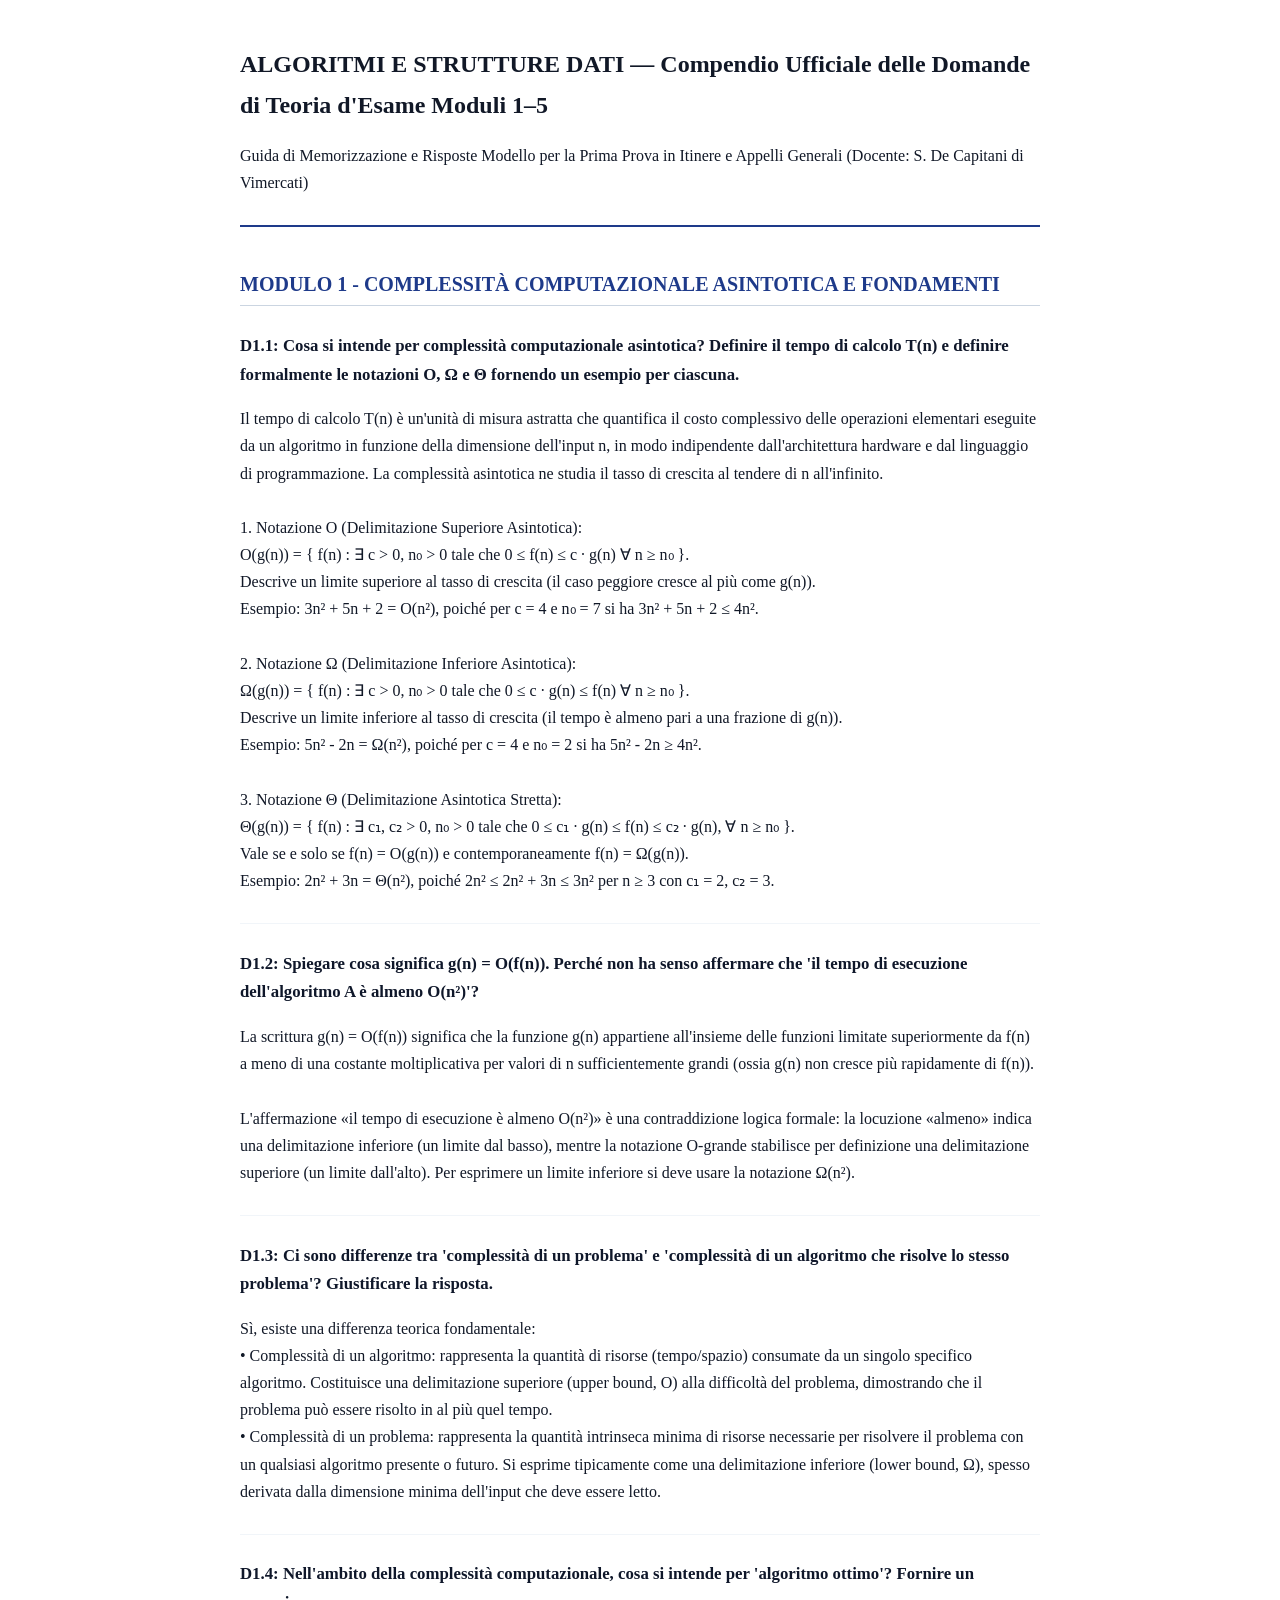
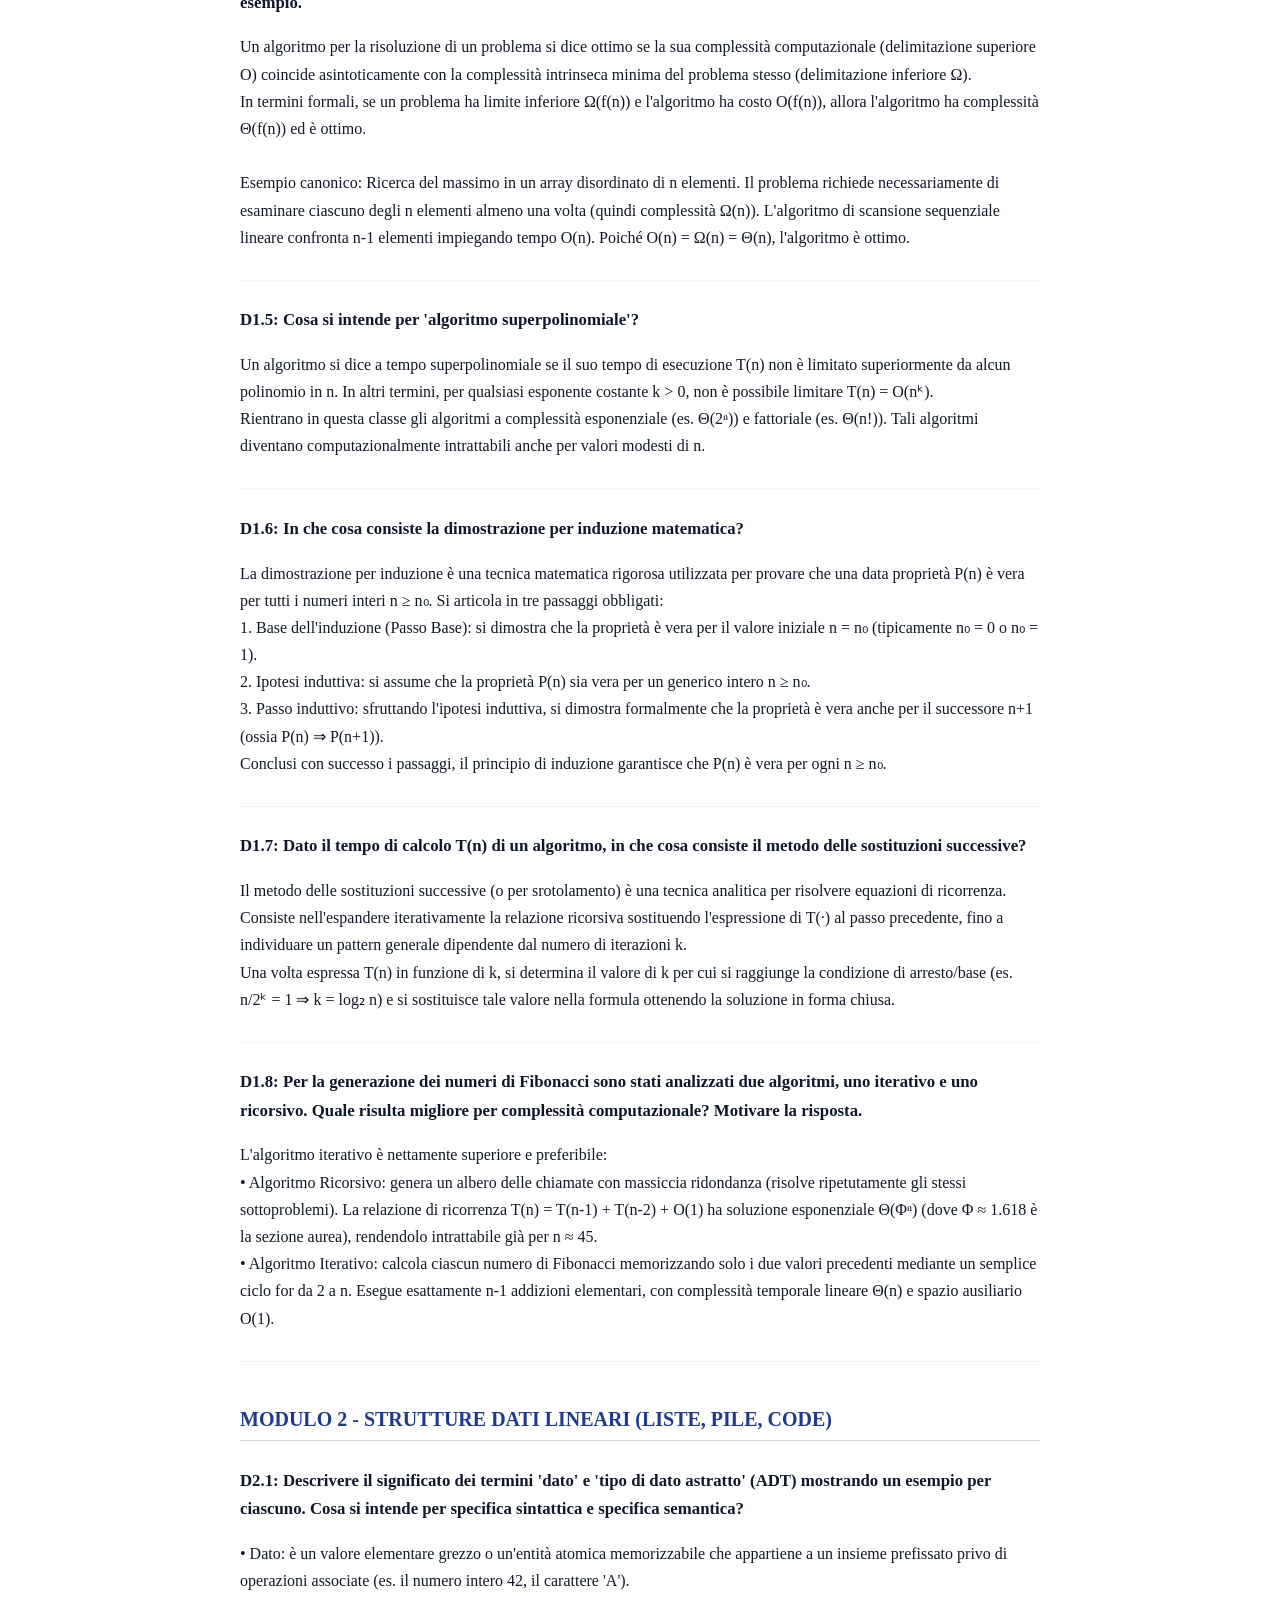
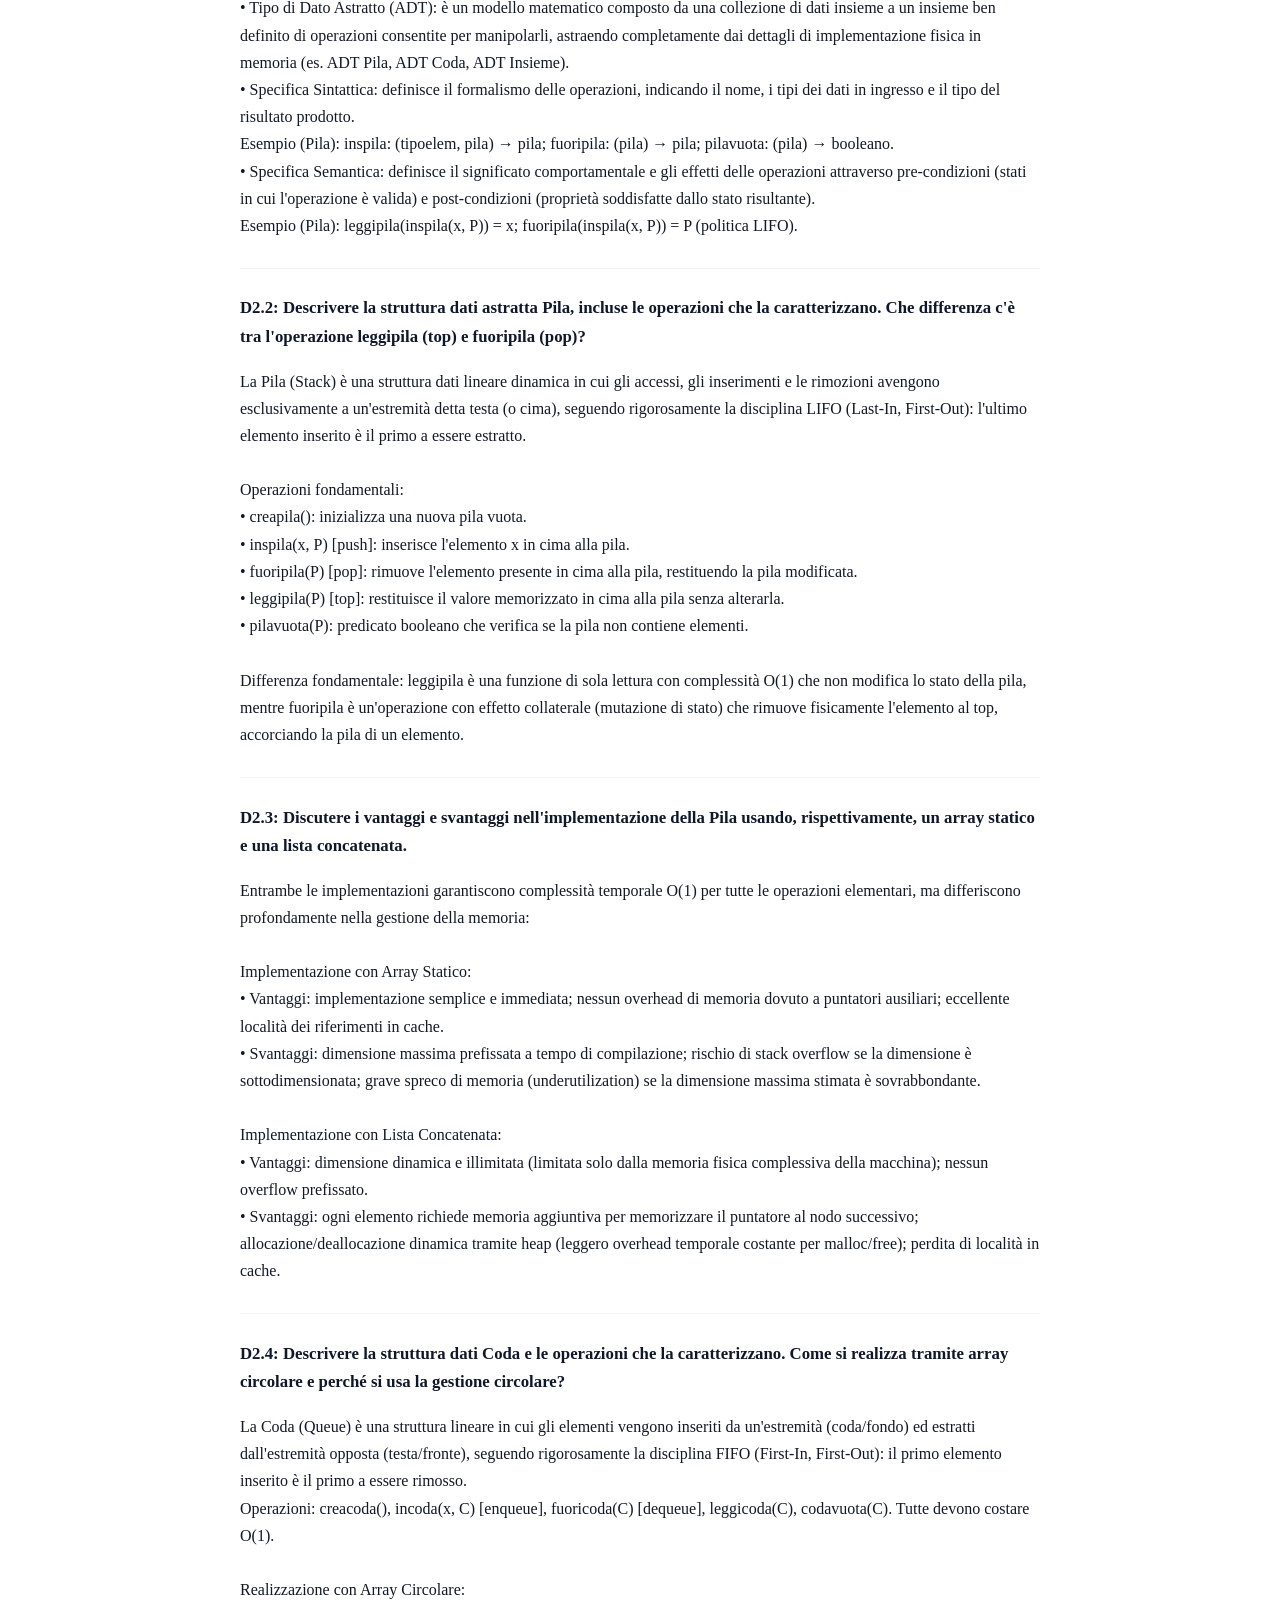
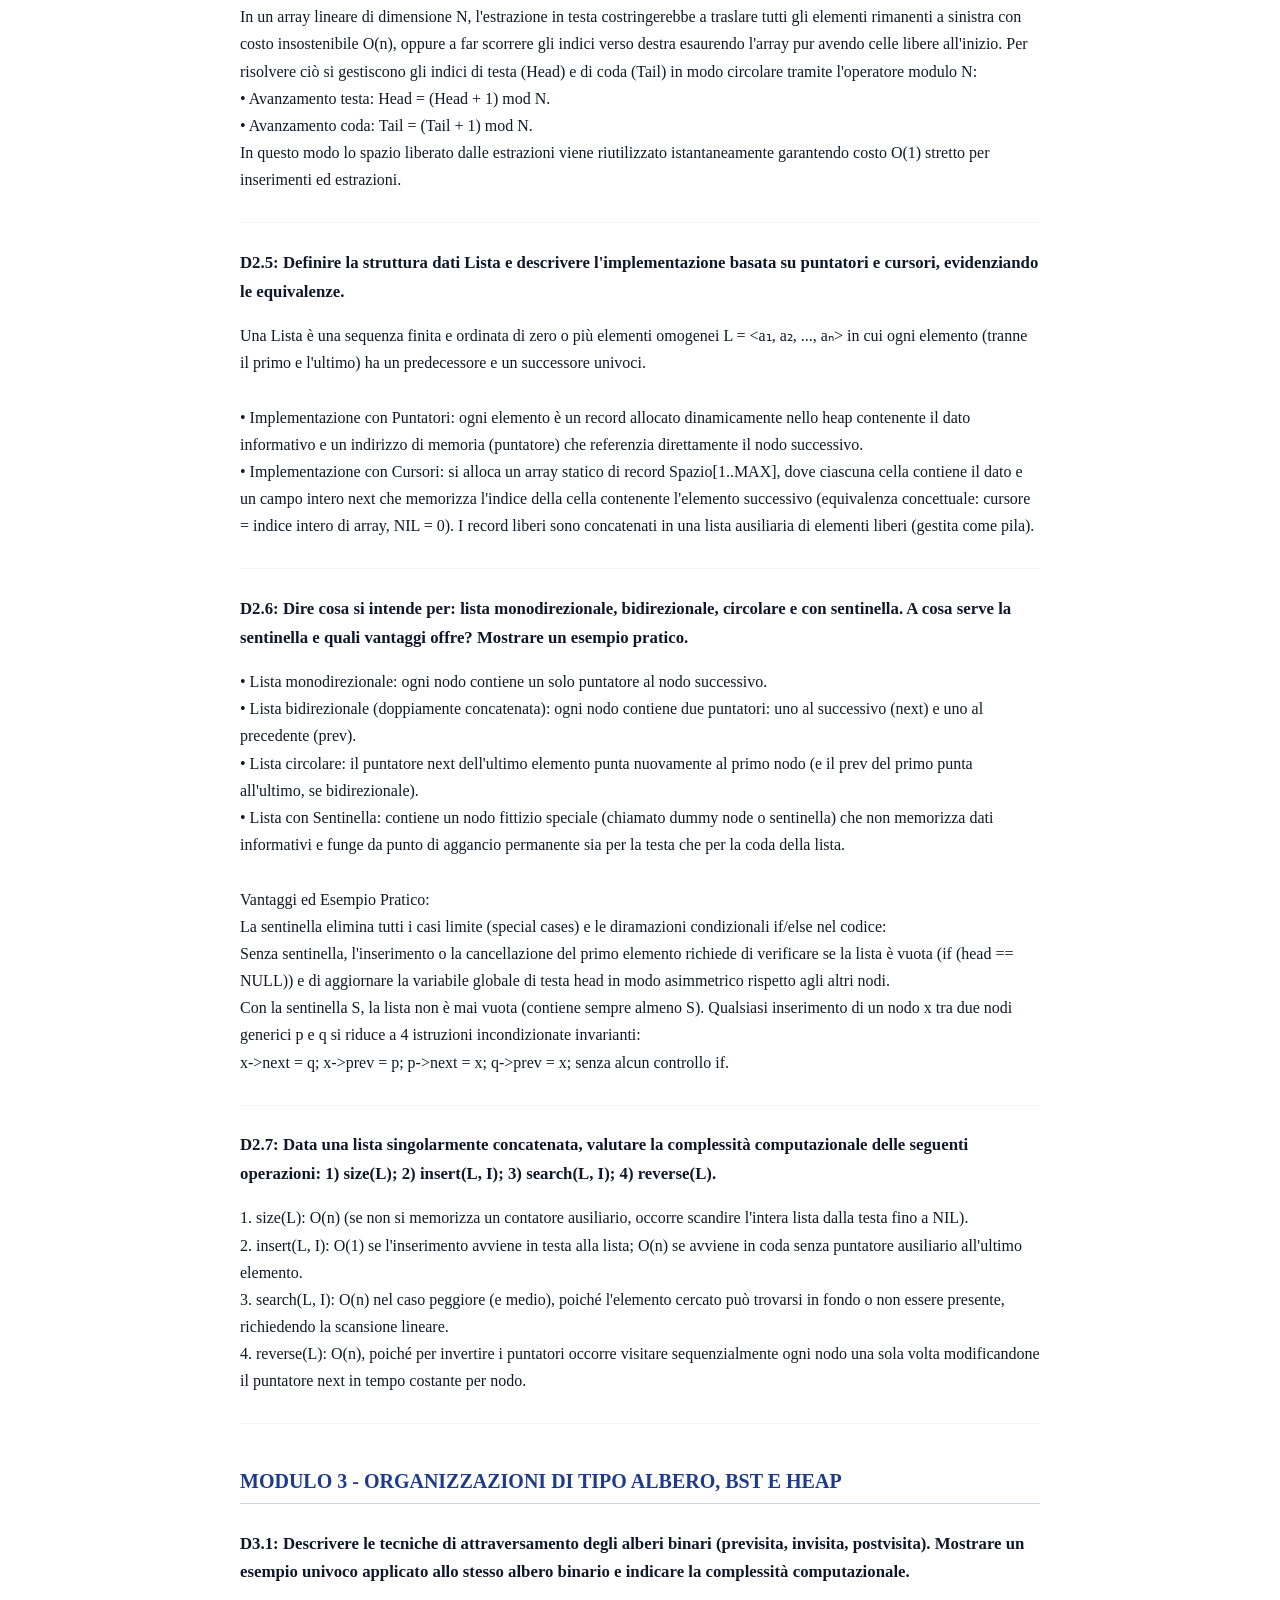
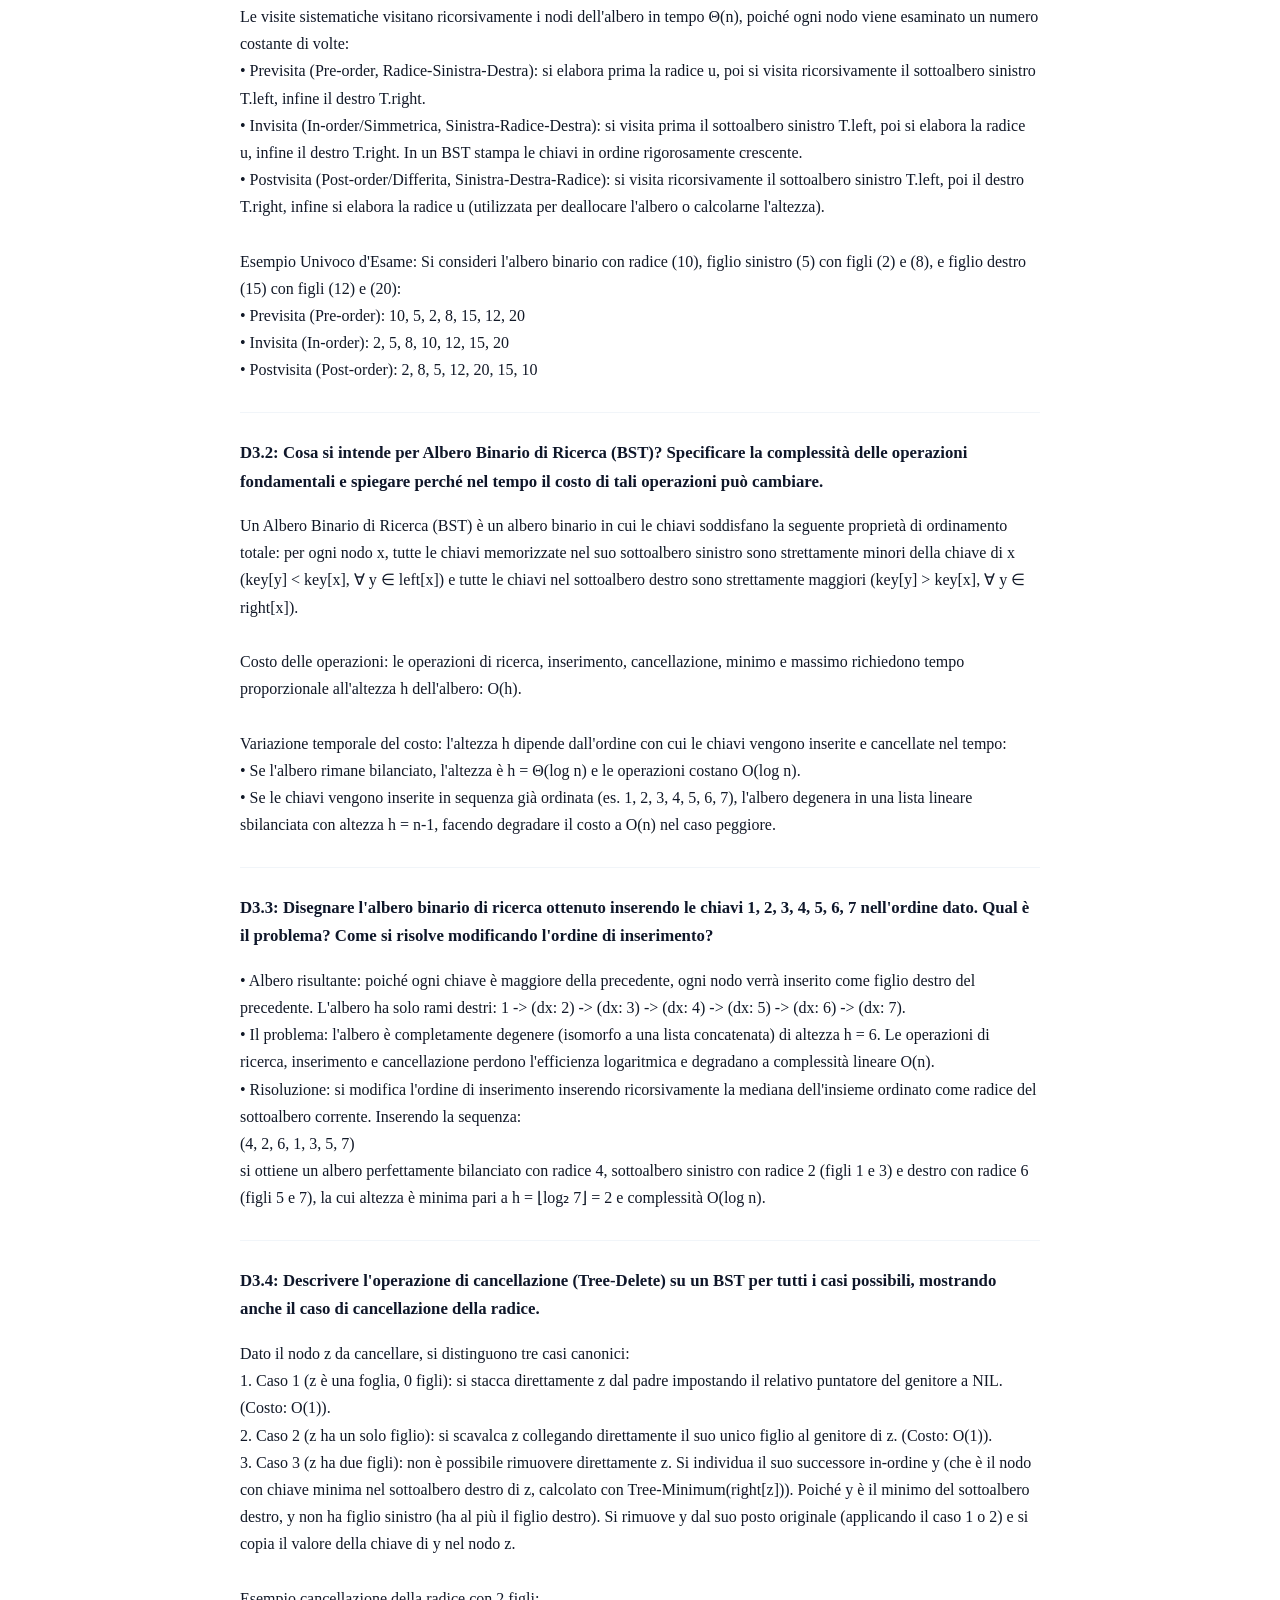
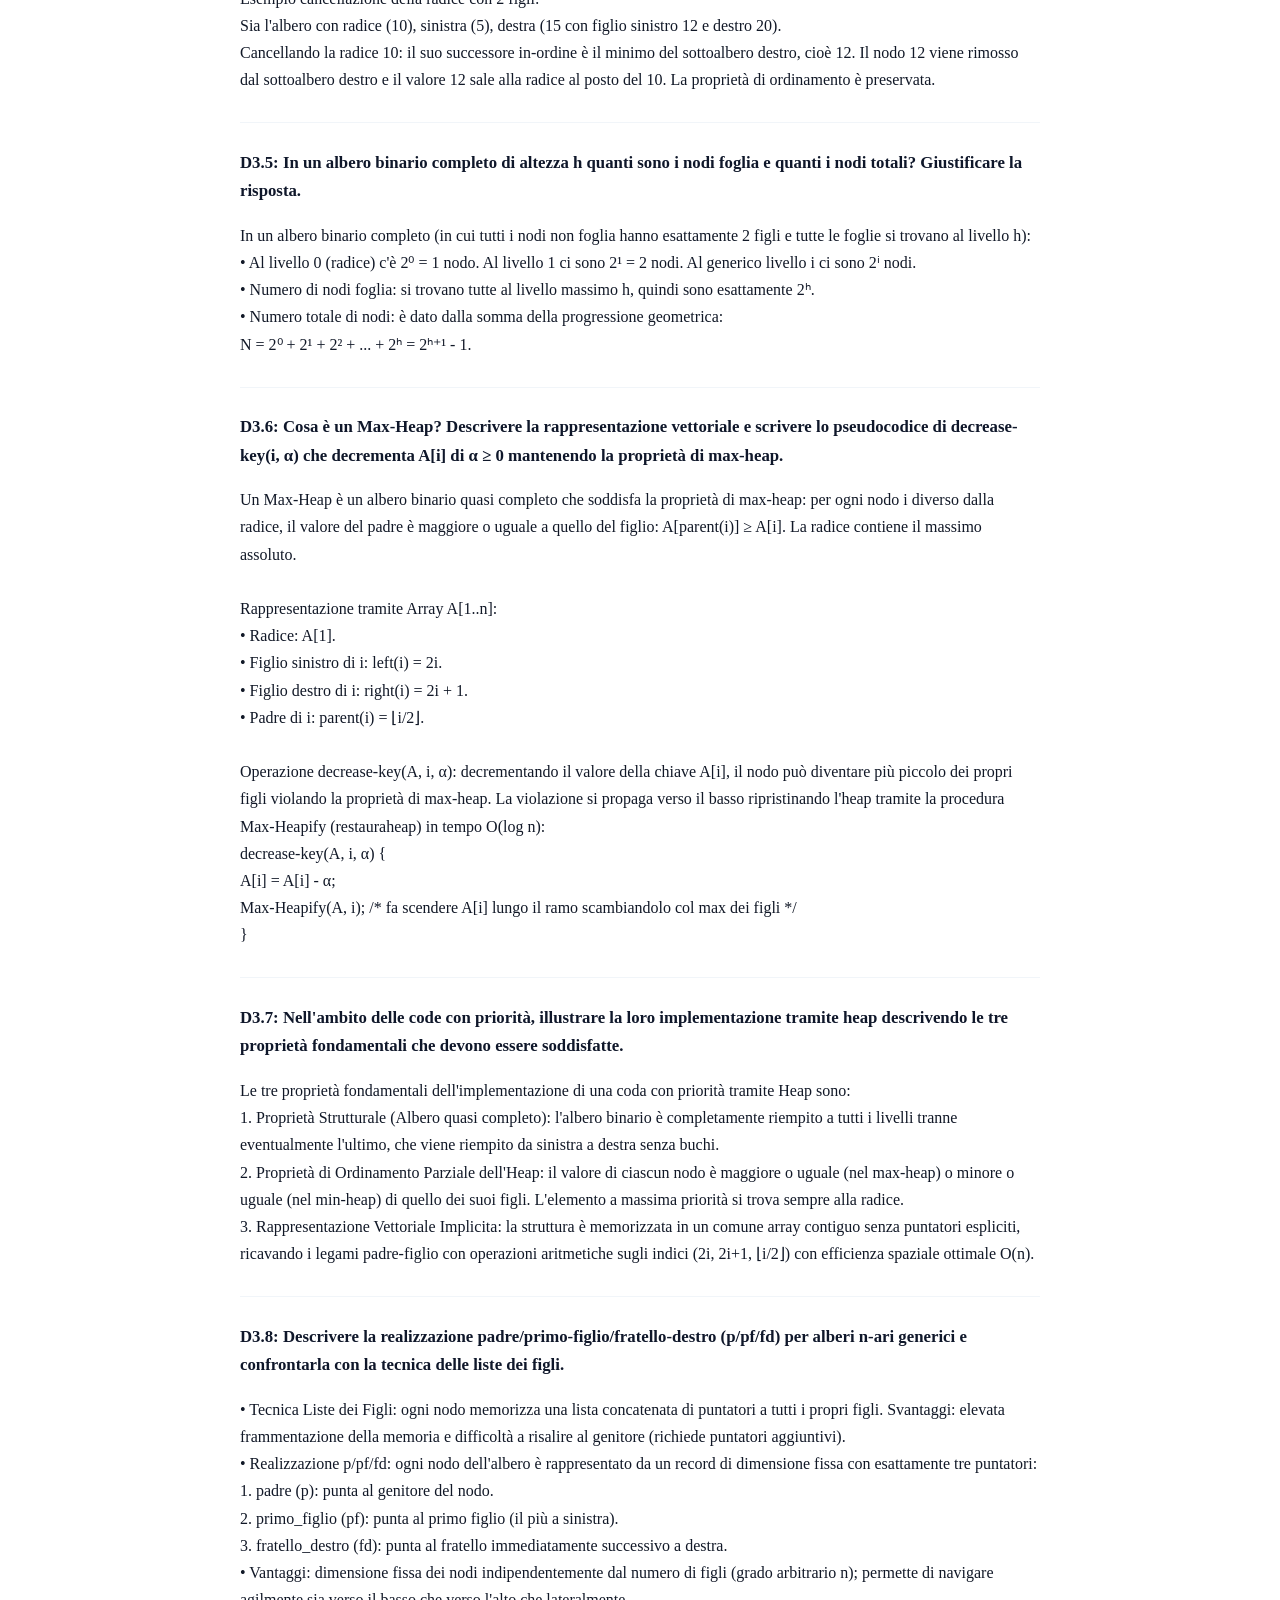
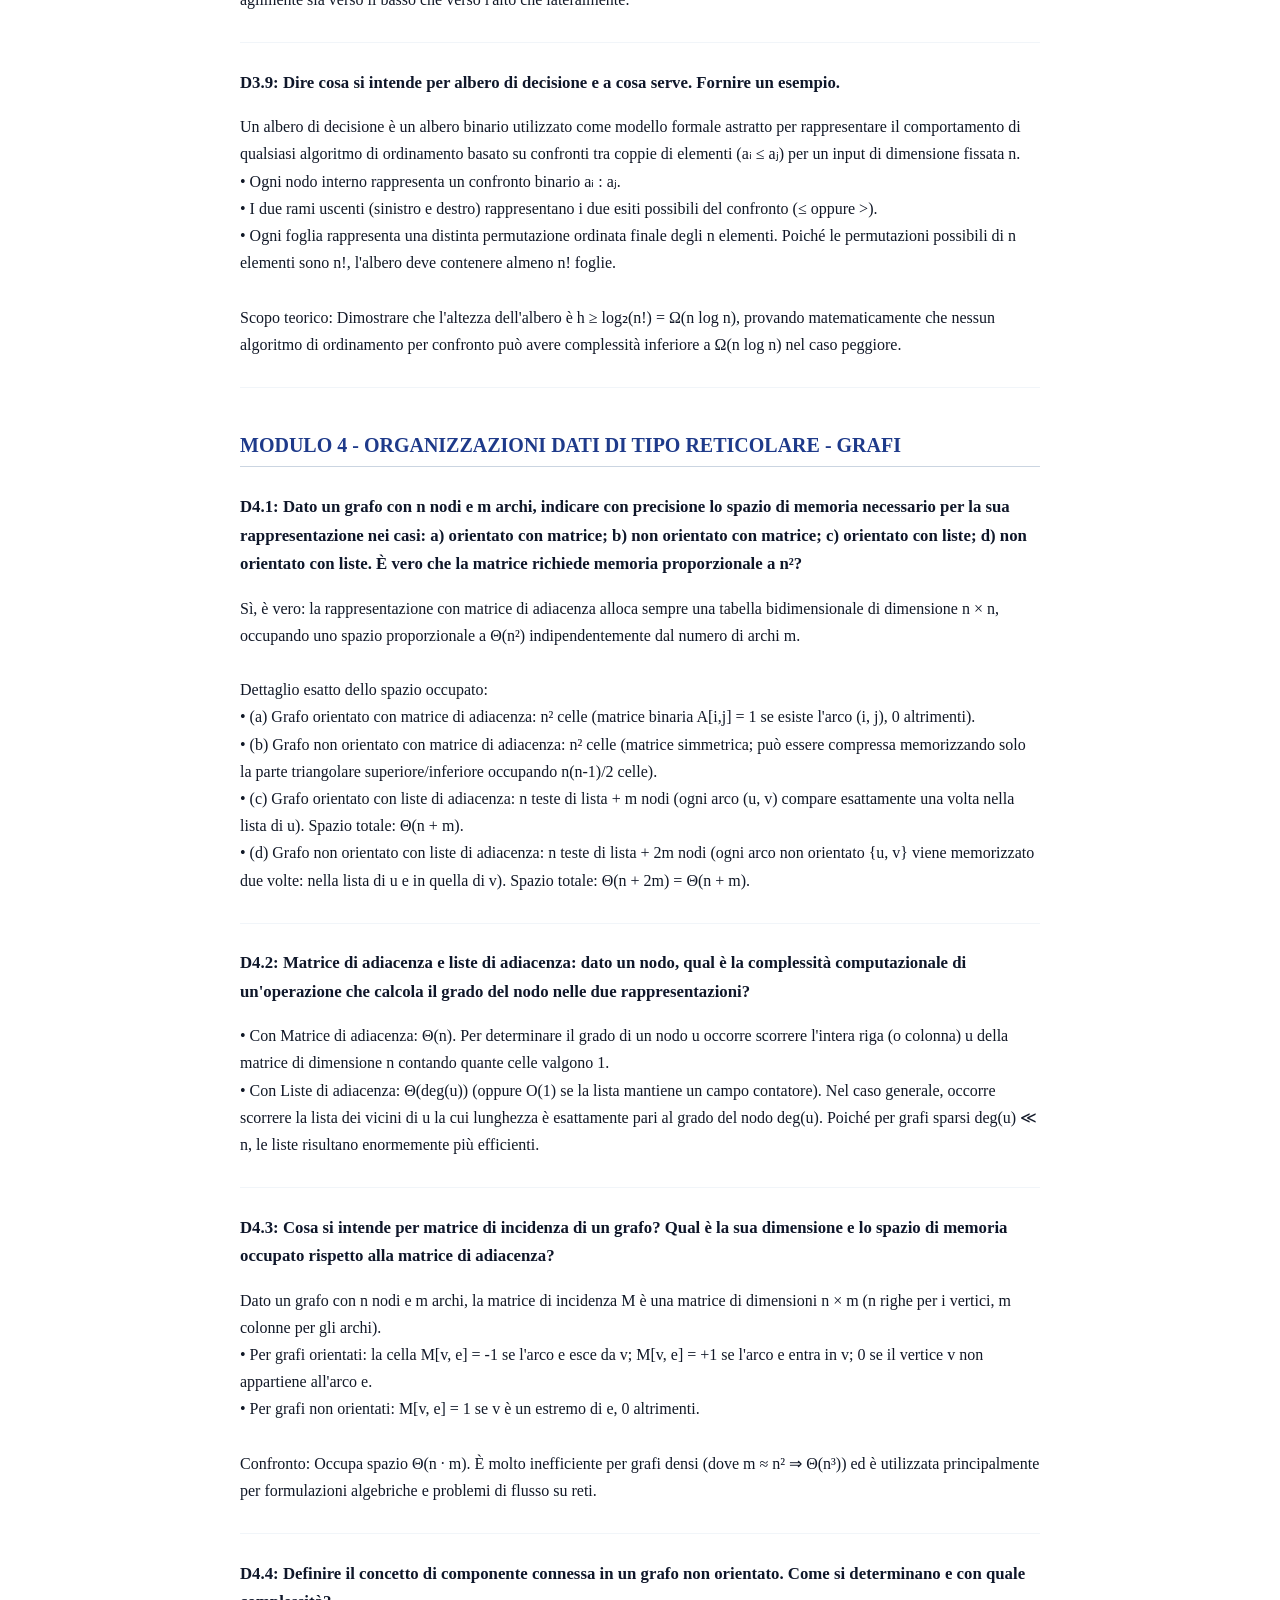
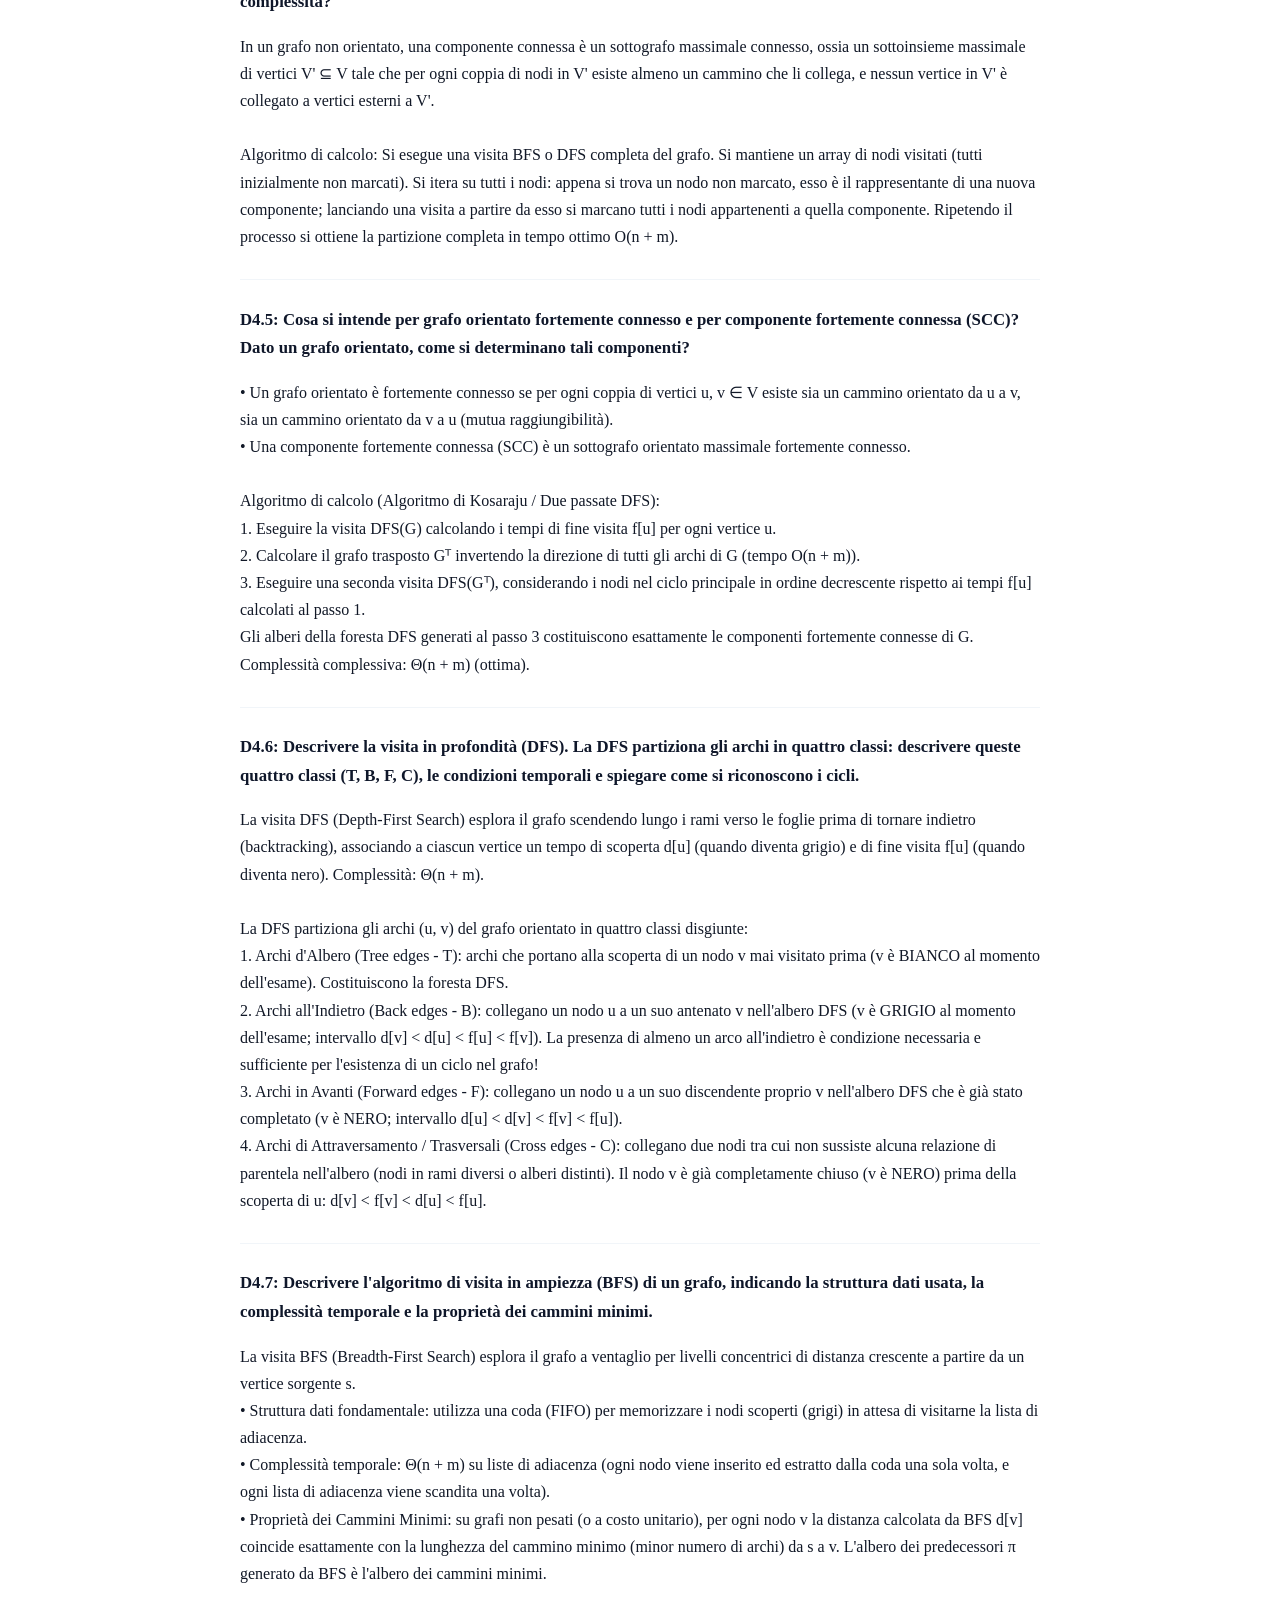
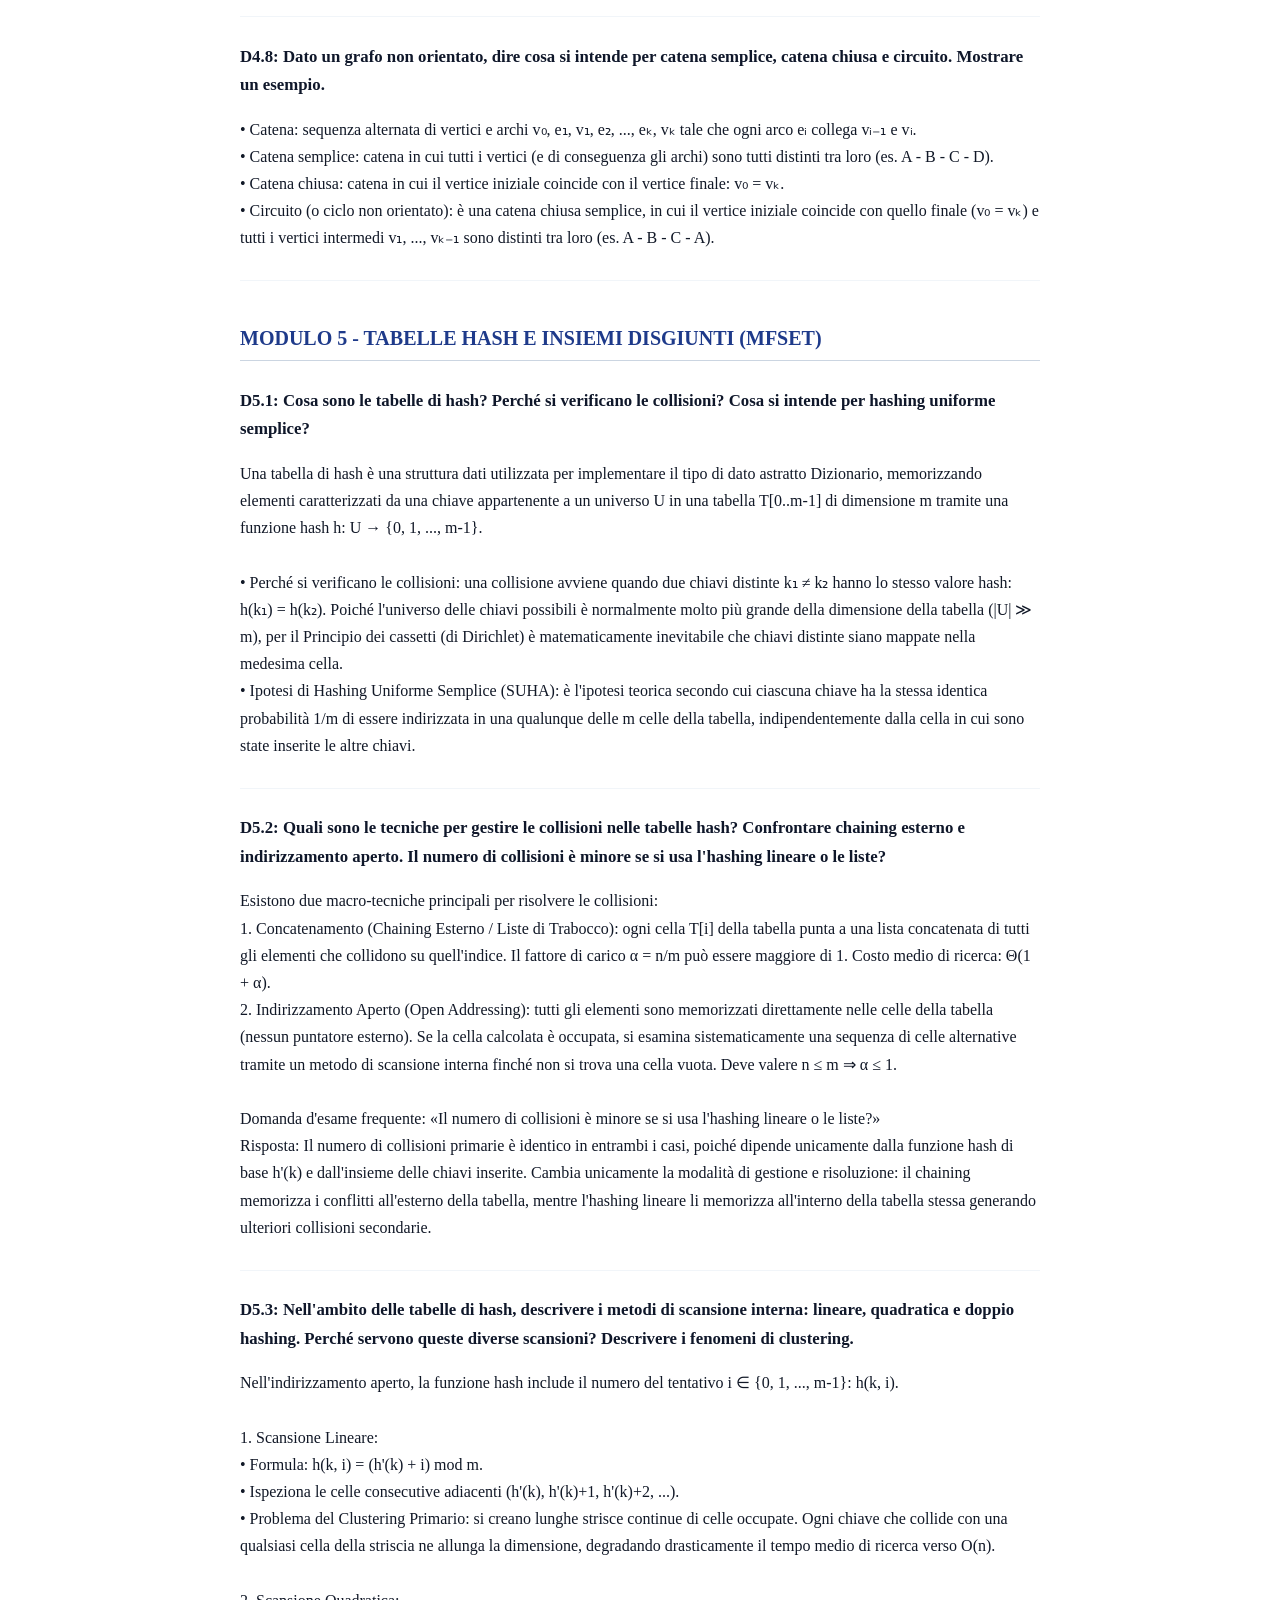
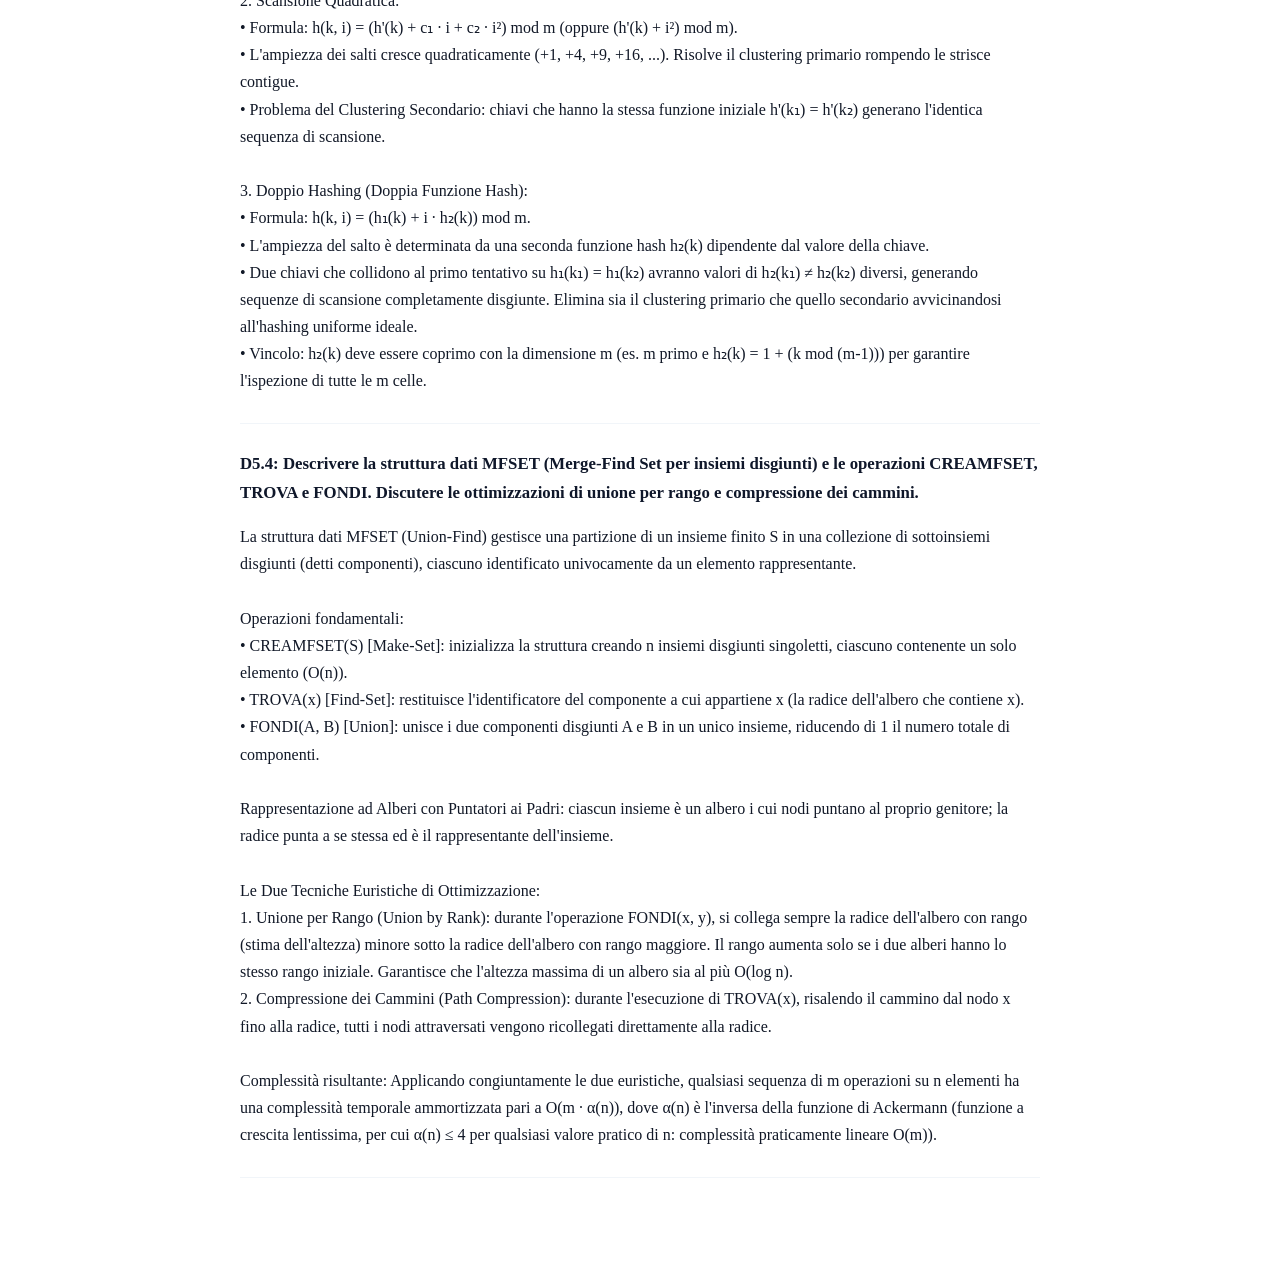
==== commit 5a50ef98: "Update esame2.html" ====
--- a/esame2.html
+++ b/esame2.html
@@ -425,6 +425,24 @@
 • Vincolo: h₂(k) deve essere coprimo con la dimensione m (es. m primo e h₂(k) = 1 + (k mod (m-1))) per garantire l'ispezione di tutte le m celle.</p>
         </section>
 
-        <section>
-            <h3>D5.4: Descrivere la struttura dati MFSET (Merge-Find Set per insiemi disg
-          
+             <section>
+            <h3>D5.4: Descrivere la struttura dati MFSET (Merge-Find Set per insiemi disgiunti) e le operazioni CREAMFSET, TROVA e FONDI. Discutere le ottimizzazioni di unione per rango e compressione dei cammini.</h3>
+            <p>La struttura dati MFSET (Union-Find) gestisce una partizione di un insieme finito S in una collezione di sottoinsiemi disgiunti (detti componenti), ciascuno identificato univocamente da un elemento rappresentante.
+
+Operazioni fondamentali:
+• CREAMFSET(S) [Make-Set]: inizializza la struttura creando n insiemi disgiunti singoletti, ciascuno contenente un solo elemento (O(n)).
+• TROVA(x) [Find-Set]: restituisce l'identificatore del componente a cui appartiene x (la radice dell'albero che contiene x).
+• FONDI(A, B) [Union]: unisce i due componenti disgiunti A e B in un unico insieme, riducendo di 1 il numero totale di componenti.
+
+Rappresentazione ad Alberi con Puntatori ai Padri: ciascun insieme è un albero i cui nodi puntano al proprio genitore; la radice punta a se stessa ed è il rappresentante dell'insieme.
+
+Le Due Tecniche Euristiche di Ottimizzazione:
+1. Unione per Rango (Union by Rank): durante l'operazione FONDI(x, y), si collega sempre la radice dell'albero con rango (stima dell'altezza) minore sotto la radice dell'albero con rango maggiore. Il rango aumenta solo se i due alberi hanno lo stesso rango iniziale. Garantisce che l'altezza massima di un albero sia al più O(log n).
+2. Compressione dei Cammini (Path Compression): durante l'esecuzione di TROVA(x), risalendo il cammino dal nodo x fino alla radice, tutti i nodi attraversati vengono ricollegati direttamente alla radice.
+
+Complessità risultante: Applicando congiuntamente le due euristiche, qualsiasi sequenza di m operazioni su n elementi ha una complessità temporale ammortizzata pari a O(m · α(n)), dove α(n) è l'inversa della funzione di Ackermann (funzione a crescita lentissima, per cui α(n) ≤ 4 per qualsiasi valore pratico di n: complessità praticamente lineare O(m)).</p>
+        </section>
+    </article>
+</main>
+</body>
+</html>
